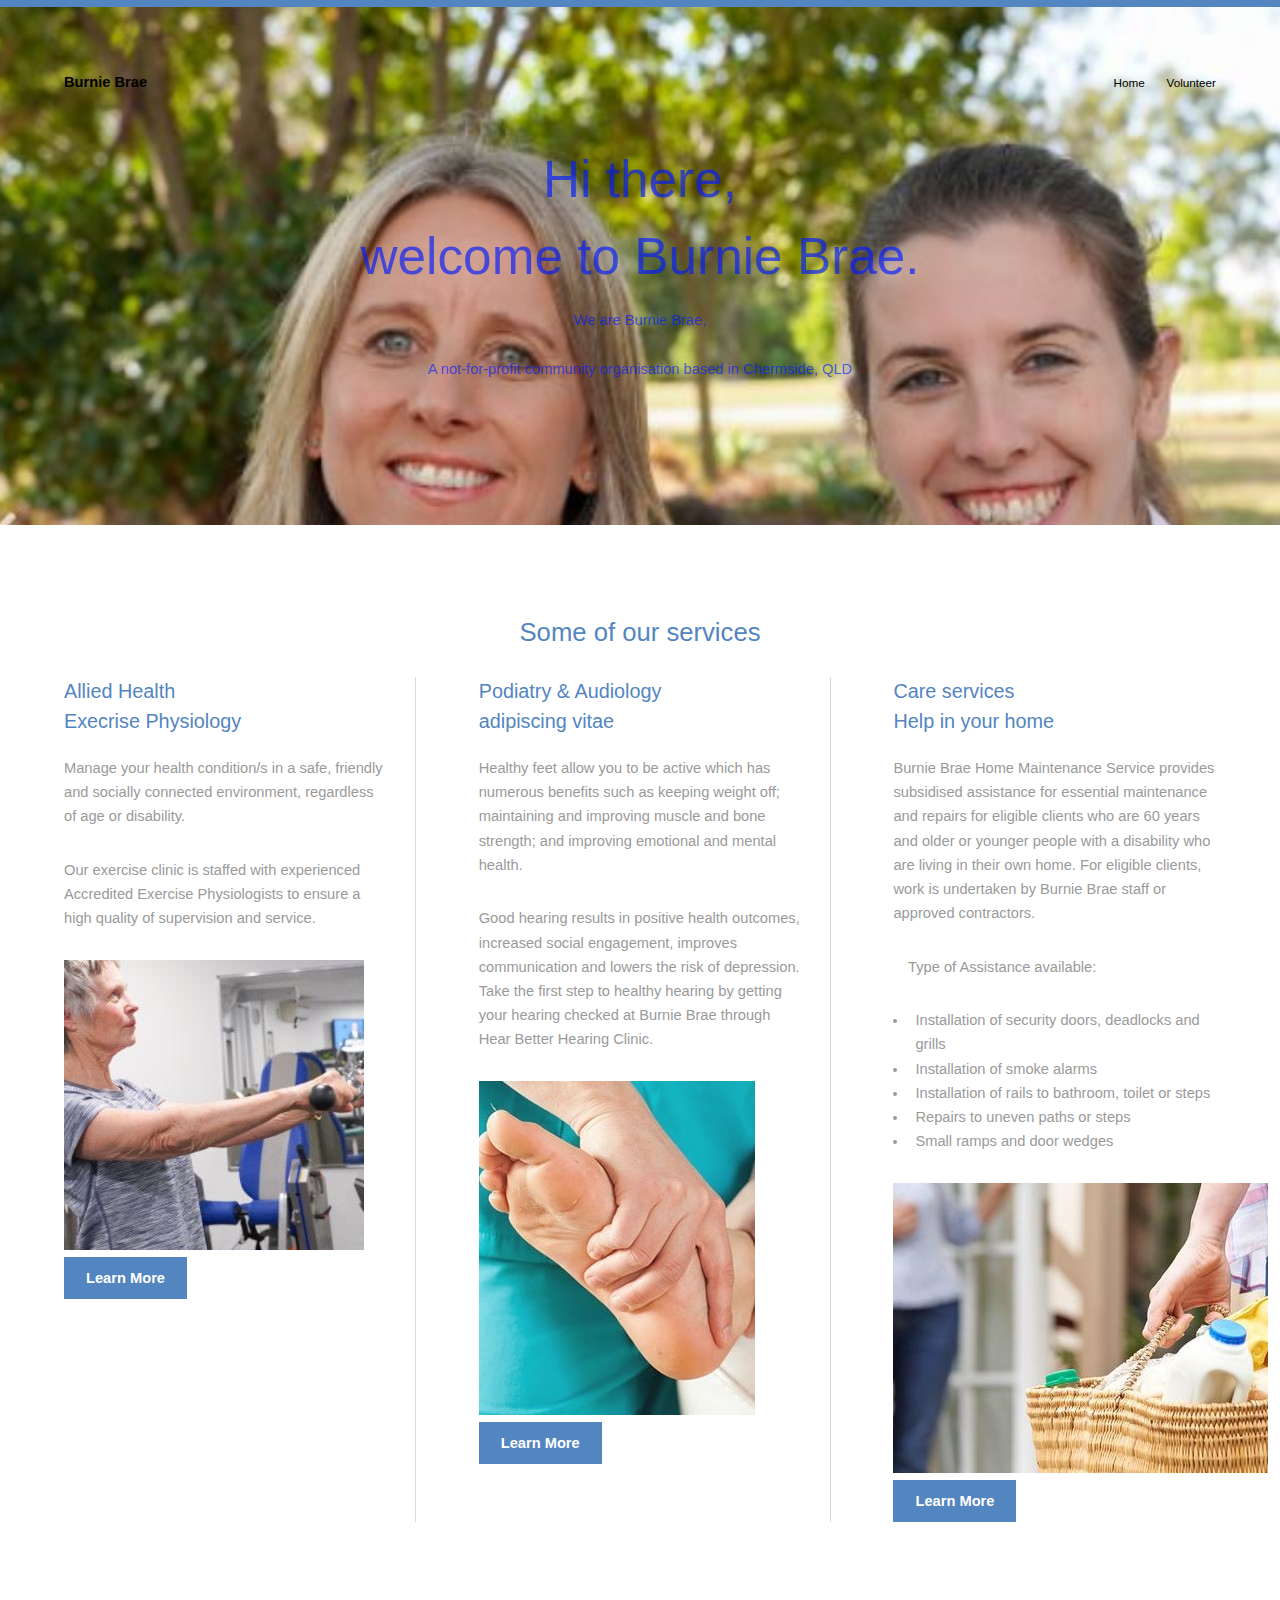
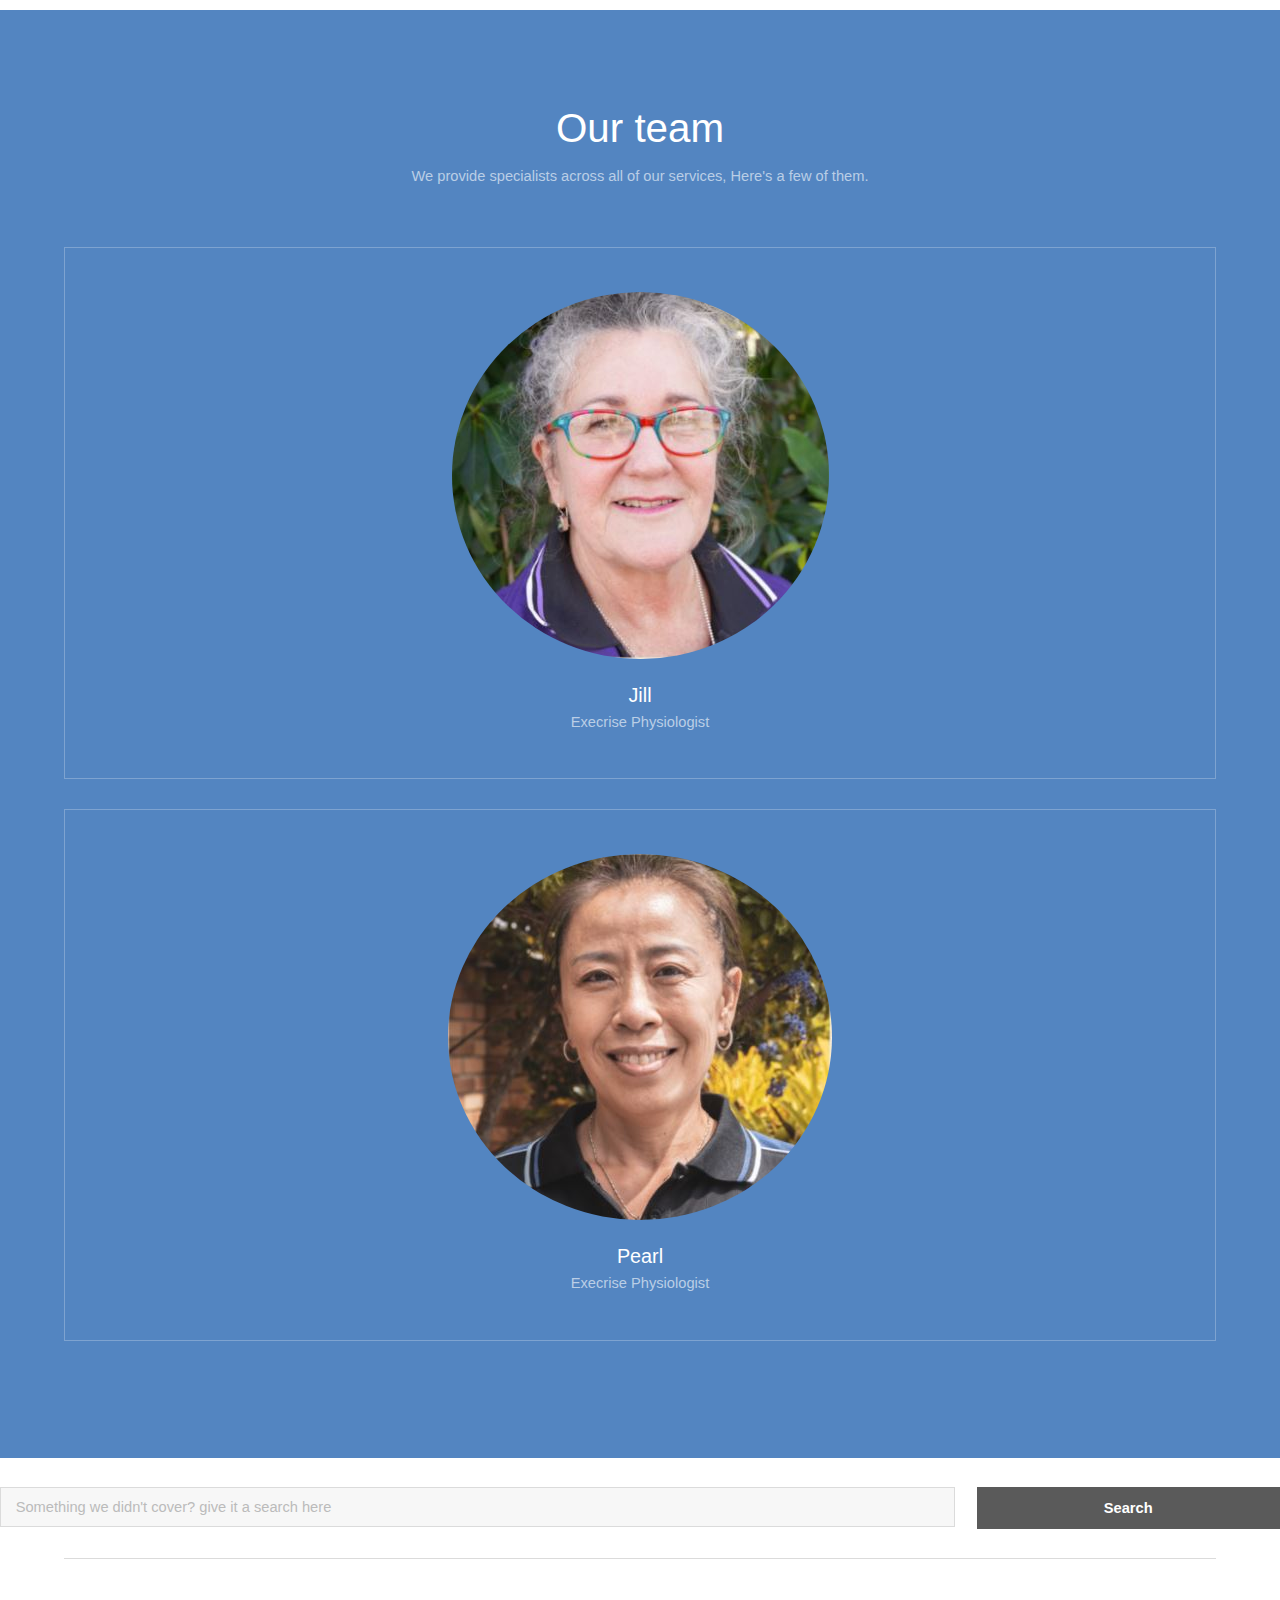
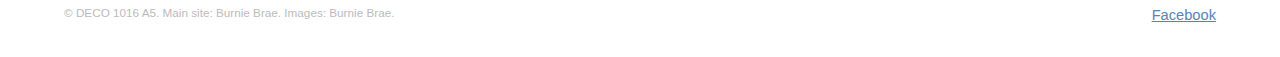
==== index.html @ b2da4b9b "Initial commit" ====
<!DOCTYPE HTML>

<html>
	<head>
		
		<meta charset="utf-8" />
		<meta name="viewport" content="width=device-width, initial-scale=1" />
		<link rel="stylesheet" href="main.css" />
	</head>
	<body>

		<!-- Header -->
			<header id="header">
				<div class="inner">

          <!-- Setting up logo in text, have tried favicon but none worked,
          if to import the logo itself then it would have scaling issues :(-->
					<a href="index.html" class="logo">Burnie Brae</a>
					<nav id="nav">
						<a href="index.html">Home</a>
						<a href="elements.html">Volunteer</a>
				</div>
			</header>

		<!-- Banner -->
			<section id="banner">
				<h1>Hi there,</h1>
        <h1>welcome to Burnie Brae. </h1> 

				<p>We are Burnie Brae,</p>
        <p>A not-for-profit community organisation based in Chermside, QLD</p>
			</section>

		<!-- One -->
   
			<section id="one" class="wrapper">
      <h2 style="text-align:center">Some of our services</h2>    
        
				<div class="inner">
					<div class="flex flex-3">
            
						<article>
							<header>
                
								<h3>Allied Health<br /> Execrise Physiology</h3>
							</header>
							<p>Manage your health condition/s in a safe, friendly and socially connected environment, regardless of age or disability.</p>

              <p>Our exercise clinic is staffed with experienced Accredited Exercise Physiologists to ensure a high quality of supervision and service.</p>

              <img src = "images/execrise physiology.JPG">
							<footer>
								<a href="#" class="button special">Learn More</a>
							</footer>

						</article>
						<article>
							<header>
								<h3>Podiatry & Audiology<br /> adipiscing vitae</h3>
							</header>
							<p>Healthy feet allow you to be active which has numerous benefits such as keeping weight off; maintaining and improving muscle and bone strength; and improving emotional and mental health.</p>

              <p>Good hearing results in positive health outcomes, increased social engagement, improves communication and lowers the risk of depression. Take the first step to healthy hearing by getting your hearing checked at Burnie Brae through Hear Better Hearing Clinic.</p>
              <img src = "images/Podiatry.jpg">
							<footer>
								<a href="#" class="button special">Learn More</a>
							</footer>
						</article>
						<article>
							<header>
								<h3>Care services<br /> Help in your home</h3>
							</header>
							<p>Burnie Brae Home Maintenance Service provides subsidised assistance for essential maintenance and repairs for eligible clients who are 60 years and older or younger people with a disability who are living in their own home. For eligible clients, work is undertaken by Burnie Brae staff or approved contractors.</p>

              <ul>
                <p>Type of Assistance available:</p>
                <li>Installation of security doors, deadlocks and grills</li>
                <li>Installation of smoke alarms</li>
                <li>Installation of rails to bathroom, toilet or steps</li>
                <li>Repairs to uneven paths or steps</li>
                <li>Small ramps and door wedges</li>                
              </ul>
              <img src = "images/Help.jpg">
							<footer>
								<a href="#" class="button special">Learn More</a>
							</footer>
						</article>
					</div>
				</div>
			</section>

		<!-- Two -->
			<section id="two" class="wrapper style1 special">
				<div class="inner">
					<header>
						<h2>Our team</h2>
						<p>We provide specialists across all of our services, Here's a few of them.</p>
					</header>
            <div class="box person">
							<div class="image round">
								<img src="images/team member 1.JPG" alt="Team member 1" />
							</div>
							<h3>Jill</h3>
							<p>Execrise Physiologist</p>
						</div>
						<div class="box person">
							<div class="image round">
								<img src="images/Team member 2.JPG" alt="Team member 2" />
							</div>
							<h3>Pearl</h3>
							<p>Execrise Physiologist</p>
						</div>
					</div>
				</div>
			</section>

      <p></p>
      <form method="post" action="#">
					<div class="row uniform">
							<div class="9u 12u$(small)">
								<input type="text" name="query" id="query" value="" placeholder="Something we didn't cover? give it a search here" />
							</div>
							<div class="3u$ 12u$(small)">
									<input type="submit" value="Search" class="fit" />
							</div>
					</div>
			</form>

	
		<!-- Footer -->

    <!-- Setting up the footer for social media links -->
			<footer id="footer">
				<div class="inner">
					<div class="flex">
						<div class="copyright">
							&copy; DECO 1016 A5. Main site: <a href="https://www.burniebrae.org.au/">Burnie Brae</a>. Images: <a href="https://www.burniebrae.org.au/">Burnie Brae</a>.
						</div>
						<ul class="icons">
							<li><a href="#" img src = "https://www.facebook.com/burniebrae/">Facebook</span></a></li>
						</ul>
					</div>
				</div>
			</footer>
	</body>
</html>
---- main.css ----
@charset "UTF-8";


	html, body, div, span, applet, object, iframe, h1, h2, h3, h4, h5, h6, p, blockquote, pre, a, abbr, acronym, address, big, cite, code, del, dfn, em, img, ins, kbd, q, s, samp, small, strike, strong, sub, sup, tt, var, b, u, i, center, dl, dt, dd, ol, ul, li, fieldset, form, label, legend, table, caption, tbody, tfoot, thead, tr, th, td, article, aside, canvas, details, embed, figure, figcaption, footer, header, hgroup, menu, nav, output, ruby, section, summary, time, mark, audio, video {
		margin: 0;
		padding: 0;
		border: 0;
		font-size: 100%;
		font: inherit;
		vertical-align: baseline;
	}

	article, aside, details, figcaption, figure, footer, header, hgroup, menu, nav, section {
		display: block;
	}

	body {
		line-height: 1;
	}

	ol, ul {
		list-style: none;
	}

	blockquote, q {
		quotes: none;
	}

	blockquote:before, blockquote:after, q:before, q:after {
		content: '';
		content: none;
	}

	table {
		border-collapse: collapse;
		border-spacing: 0;
	}

	body {
		-webkit-text-size-adjust: none;
	}

/* Box Model */

	*, *:before, *:after {
		-moz-box-sizing: border-box;
		-webkit-box-sizing: border-box;
		box-sizing: border-box;
	}

/* Containers */

	.container {
		margin-left: auto;
		margin-right: auto;
	}

	.container.\31 25\25 {
		width: 100%;
		max-width: 100em;
		min-width: 80em;
	}

	.container.\37 5\25 {
		width: 60em;
	}

	.container.\35 0\25 {
		width: 40em;
	}

	.container.\32 5\25 {
		width: 20em;
	}

	.container {
		width: 80em;
	}

	@media screen and (max-width: 1680px) {

		.container.\31 25\25 {
			width: 100%;
			max-width: 100em;
			min-width: 80em;
		}

		.container.\37 5\25 {
			width: 60em;
		}

		.container.\35 0\25 {
			width: 40em;
		}

		.container.\32 5\25 {
			width: 20em;
		}

		.container {
			width: 80em;
		}

	}

	@media screen and (max-width: 1280px) {

		.container.\31 25\25 {
			width: 100%;
			max-width: 81.25em;
			min-width: 65em;
		}

		.container.\37 5\25 {
			width: 48.75em;
		}

		.container.\35 0\25 {
			width: 32.5em;
		}

		.container.\32 5\25 {
			width: 16.25em;
		}

		.container {
			width: 65em;
		}

	}

	@media screen and (max-width: 980px) {

		.container.\31 25\25 {
			width: 100%;
			max-width: 112.5%;
			min-width: 90%;
		}

		.container.\37 5\25 {
			width: 67.5%;
		}

		.container.\35 0\25 {
			width: 45%;
		}

		.container.\32 5\25 {
			width: 22.5%;
		}

		.container {
			width: 90%;
		}

	}

	@media screen and (max-width: 736px) {

		.container.\31 25\25 {
			width: 100%;
			max-width: 112.5%;
			min-width: 90%;
		}

		.container.\37 5\25 {
			width: 67.5%;
		}

		.container.\35 0\25 {
			width: 45%;
		}

		.container.\32 5\25 {
			width: 22.5%;
		}

		.container {
			width: 90% !important;
		}

	}

	@media screen and (max-width: 480px) {

		.container.\31 25\25 {
			width: 100%;
			max-width: 112.5%;
			min-width: 90%;
		}

		.container.\37 5\25 {
			width: 67.5%;
		}

		.container.\35 0\25 {
			width: 45%;
		}

		.container.\32 5\25 {
			width: 22.5%;
		}

		.container {
			width: 90% !important;
		}

	}

/* Grid */

	.row {
		border-bottom: solid 1px transparent;
		-moz-box-sizing: border-box;
		-webkit-box-sizing: border-box;
		box-sizing: border-box;
	}

	.row > * {
		float: left;
		-moz-box-sizing: border-box;
		-webkit-box-sizing: border-box;
		box-sizing: border-box;
	}

	.row:after, .row:before {
		content: '';
		display: block;
		clear: both;
		height: 0;
	}

	.row.uniform > * > :first-child {
		margin-top: 0;
	}

	.row.uniform > * > :last-child {
		margin-bottom: 0;
	}

	.row.\30 \25 > * {
		padding: 0 0 0 0em;
	}

	.row.\30 \25 {
		margin: 0 0 -1px 0em;
	}

	.row.uniform.\30 \25 > * {
		padding: 0em 0 0 0em;
	}

	.row.uniform.\30 \25 {
		margin: 0em 0 -1px 0em;
	}

	.row > * {
		padding: 0 0 0 2em;
	}

	.row {
		margin: 0 0 -1px -2em;
	}

	.row.uniform > * {
		padding: 2em 0 0 2em;
	}

	.row.uniform {
		margin: -2em 0 -1px -2em;
	}

	.row.\32 00\25 > * {
		padding: 0 0 0 4em;
	}

	.row.\32 00\25 {
		margin: 0 0 -1px -4em;
	}

	.row.uniform.\32 00\25 > * {
		padding: 4em 0 0 4em;
	}

	.row.uniform.\32 00\25 {
		margin: -4em 0 -1px -4em;
	}

	.row.\31 50\25 > * {
		padding: 0 0 0 3em;
	}

	.row.\31 50\25 {
		margin: 0 0 -1px -3em;
	}

	.row.uniform.\31 50\25 > * {
		padding: 3em 0 0 3em;
	}

	.row.uniform.\31 50\25 {
		margin: -3em 0 -1px -3em;
	}

	.row.\35 0\25 > * {
		padding: 0 0 0 1em;
	}

	.row.\35 0\25 {
		margin: 0 0 -1px -1em;
	}

	.row.uniform.\35 0\25 > * {
		padding: 1em 0 0 1em;
	}

	.row.uniform.\35 0\25 {
		margin: -1em 0 -1px -1em;
	}

	.row.\32 5\25 > * {
		padding: 0 0 0 0.5em;
	}

	.row.\32 5\25 {
		margin: 0 0 -1px -0.5em;
	}

	.row.uniform.\32 5\25 > * {
		padding: 0.5em 0 0 0.5em;
	}

	.row.uniform.\32 5\25 {
		margin: -0.5em 0 -1px -0.5em;
	}

	.\31 2u, .\31 2u\24 {
		width: 100%;
		clear: none;
		margin-left: 0;
	}

	.\31 1u, .\31 1u\24 {
		width: 91.6666666667%;
		clear: none;
		margin-left: 0;
	}

	.\31 0u, .\31 0u\24 {
		width: 83.3333333333%;
		clear: none;
		margin-left: 0;
	}

	.\39 u, .\39 u\24 {
		width: 75%;
		clear: none;
		margin-left: 0;
	}

	.\38 u, .\38 u\24 {
		width: 66.6666666667%;
		clear: none;
		margin-left: 0;
	}

	.\37 u, .\37 u\24 {
		width: 58.3333333333%;
		clear: none;
		margin-left: 0;
	}

	.\36 u, .\36 u\24 {
		width: 50%;
		clear: none;
		margin-left: 0;
	}

	.\35 u, .\35 u\24 {
		width: 41.6666666667%;
		clear: none;
		margin-left: 0;
	}

	.\34 u, .\34 u\24 {
		width: 33.3333333333%;
		clear: none;
		margin-left: 0;
	}

	.\33 u, .\33 u\24 {
		width: 25%;
		clear: none;
		margin-left: 0;
	}

	.\32 u, .\32 u\24 {
		width: 16.6666666667%;
		clear: none;
		margin-left: 0;
	}

	.\31 u, .\31 u\24 {
		width: 8.3333333333%;
		clear: none;
		margin-left: 0;
	}

	.\31 2u\24 + *,
	.\31 1u\24 + *,
	.\31 0u\24 + *,
	.\39 u\24 + *,
	.\38 u\24 + *,
	.\37 u\24 + *,
	.\36 u\24 + *,
	.\35 u\24 + *,
	.\34 u\24 + *,
	.\33 u\24 + *,
	.\32 u\24 + *,
	.\31 u\24 + * {
		clear: left;
	}

	.\-11u {
		margin-left: 91.66667%;
	}

	.\-10u {
		margin-left: 83.33333%;
	}

	.\-9u {
		margin-left: 75%;
	}

	.\-8u {
		margin-left: 66.66667%;
	}

	.\-7u {
		margin-left: 58.33333%;
	}

	.\-6u {
		margin-left: 50%;
	}

	.\-5u {
		margin-left: 41.66667%;
	}

	.\-4u {
		margin-left: 33.33333%;
	}

	.\-3u {
		margin-left: 25%;
	}

	.\-2u {
		margin-left: 16.66667%;
	}

	.\-1u {
		margin-left: 8.33333%;
	}

	@media screen and (max-width: 1680px) {

		.row > * {
			padding: 0 0 0 2em;
		}

		.row {
			margin: 0 0 -1px -2em;
		}

		.row.uniform > * {
			padding: 2em 0 0 2em;
		}

		.row.uniform {
			margin: -2em 0 -1px -2em;
		}

		.row.\32 00\25 > * {
			padding: 0 0 0 4em;
		}

		.row.\32 00\25 {
			margin: 0 0 -1px -4em;
		}

		.row.uniform.\32 00\25 > * {
			padding: 4em 0 0 4em;
		}

		.row.uniform.\32 00\25 {
			margin: -4em 0 -1px -4em;
		}

		.row.\31 50\25 > * {
			padding: 0 0 0 3em;
		}

		.row.\31 50\25 {
			margin: 0 0 -1px -3em;
		}

		.row.uniform.\31 50\25 > * {
			padding: 3em 0 0 3em;
		}

		.row.uniform.\31 50\25 {
			margin: -3em 0 -1px -3em;
		}

		.row.\35 0\25 > * {
			padding: 0 0 0 1em;
		}

		.row.\35 0\25 {
			margin: 0 0 -1px -1em;
		}

		.row.uniform.\35 0\25 > * {
			padding: 1em 0 0 1em;
		}

		.row.uniform.\35 0\25 {
			margin: -1em 0 -1px -1em;
		}

		.row.\32 5\25 > * {
			padding: 0 0 0 0.5em;
		}

		.row.\32 5\25 {
			margin: 0 0 -1px -0.5em;
		}

		.row.uniform.\32 5\25 > * {
			padding: 0.5em 0 0 0.5em;
		}

		.row.uniform.\32 5\25 {
			margin: -0.5em 0 -1px -0.5em;
		}

		.\31 2u\28xlarge\29, .\31 2u\24\28xlarge\29 {
			width: 100%;
			clear: none;
			margin-left: 0;
		}

		.\31 1u\28xlarge\29, .\31 1u\24\28xlarge\29 {
			width: 91.6666666667%;
			clear: none;
			margin-left: 0;
		}

		.\31 0u\28xlarge\29, .\31 0u\24\28xlarge\29 {
			width: 83.3333333333%;
			clear: none;
			margin-left: 0;
		}

		.\39 u\28xlarge\29, .\39 u\24\28xlarge\29 {
			width: 75%;
			clear: none;
			margin-left: 0;
		}

		.\38 u\28xlarge\29, .\38 u\24\28xlarge\29 {
			width: 66.6666666667%;
			clear: none;
			margin-left: 0;
		}

		.\37 u\28xlarge\29, .\37 u\24\28xlarge\29 {
			width: 58.3333333333%;
			clear: none;
			margin-left: 0;
		}

		.\36 u\28xlarge\29, .\36 u\24\28xlarge\29 {
			width: 50%;
			clear: none;
			margin-left: 0;
		}

		.\35 u\28xlarge\29, .\35 u\24\28xlarge\29 {
			width: 41.6666666667%;
			clear: none;
			margin-left: 0;
		}

		.\34 u\28xlarge\29, .\34 u\24\28xlarge\29 {
			width: 33.3333333333%;
			clear: none;
			margin-left: 0;
		}

		.\33 u\28xlarge\29, .\33 u\24\28xlarge\29 {
			width: 25%;
			clear: none;
			margin-left: 0;
		}

		.\32 u\28xlarge\29, .\32 u\24\28xlarge\29 {
			width: 16.6666666667%;
			clear: none;
			margin-left: 0;
		}

		.\31 u\28xlarge\29, .\31 u\24\28xlarge\29 {
			width: 8.3333333333%;
			clear: none;
			margin-left: 0;
		}

		.\31 2u\24\28xlarge\29 + *,
		.\31 1u\24\28xlarge\29 + *,
		.\31 0u\24\28xlarge\29 + *,
		.\39 u\24\28xlarge\29 + *,
		.\38 u\24\28xlarge\29 + *,
		.\37 u\24\28xlarge\29 + *,
		.\36 u\24\28xlarge\29 + *,
		.\35 u\24\28xlarge\29 + *,
		.\34 u\24\28xlarge\29 + *,
		.\33 u\24\28xlarge\29 + *,
		.\32 u\24\28xlarge\29 + *,
		.\31 u\24\28xlarge\29 + * {
			clear: left;
		}

		.\-11u\28xlarge\29 {
			margin-left: 91.66667%;
		}

		.\-10u\28xlarge\29 {
			margin-left: 83.33333%;
		}

		.\-9u\28xlarge\29 {
			margin-left: 75%;
		}

		.\-8u\28xlarge\29 {
			margin-left: 66.66667%;
		}

		.\-7u\28xlarge\29 {
			margin-left: 58.33333%;
		}

		.\-6u\28xlarge\29 {
			margin-left: 50%;
		}

		.\-5u\28xlarge\29 {
			margin-left: 41.66667%;
		}

		.\-4u\28xlarge\29 {
			margin-left: 33.33333%;
		}

		.\-3u\28xlarge\29 {
			margin-left: 25%;
		}

		.\-2u\28xlarge\29 {
			margin-left: 16.66667%;
		}

		.\-1u\28xlarge\29 {
			margin-left: 8.33333%;
		}

	}

	@media screen and (max-width: 1280px) {

		.row > * {
			padding: 0 0 0 1.5em;
		}

		.row {
			margin: 0 0 -1px -1.5em;
		}

		.row.uniform > * {
			padding: 1.5em 0 0 1.5em;
		}

		.row.uniform {
			margin: -1.5em 0 -1px -1.5em;
		}

		.row.\32 00\25 > * {
			padding: 0 0 0 3em;
		}

		.row.\32 00\25 {
			margin: 0 0 -1px -3em;
		}

		.row.uniform.\32 00\25 > * {
			padding: 3em 0 0 3em;
		}

		.row.uniform.\32 00\25 {
			margin: -3em 0 -1px -3em;
		}

		.row.\31 50\25 > * {
			padding: 0 0 0 2.25em;
		}

		.row.\31 50\25 {
			margin: 0 0 -1px -2.25em;
		}

		.row.uniform.\31 50\25 > * {
			padding: 2.25em 0 0 2.25em;
		}

		.row.uniform.\31 50\25 {
			margin: -2.25em 0 -1px -2.25em;
		}

		.row.\35 0\25 > * {
			padding: 0 0 0 0.75em;
		}

		.row.\35 0\25 {
			margin: 0 0 -1px -0.75em;
		}

		.row.uniform.\35 0\25 > * {
			padding: 0.75em 0 0 0.75em;
		}

		.row.uniform.\35 0\25 {
			margin: -0.75em 0 -1px -0.75em;
		}

		.row.\32 5\25 > * {
			padding: 0 0 0 0.375em;
		}

		.row.\32 5\25 {
			margin: 0 0 -1px -0.375em;
		}

		.row.uniform.\32 5\25 > * {
			padding: 0.375em 0 0 0.375em;
		}

		.row.uniform.\32 5\25 {
			margin: -0.375em 0 -1px -0.375em;
		}

		.\31 2u\28large\29, .\31 2u\24\28large\29 {
			width: 100%;
			clear: none;
			margin-left: 0;
		}

		.\31 1u\28large\29, .\31 1u\24\28large\29 {
			width: 91.6666666667%;
			clear: none;
			margin-left: 0;
		}

		.\31 0u\28large\29, .\31 0u\24\28large\29 {
			width: 83.3333333333%;
			clear: none;
			margin-left: 0;
		}

		.\39 u\28large\29, .\39 u\24\28large\29 {
			width: 75%;
			clear: none;
			margin-left: 0;
		}

		.\38 u\28large\29, .\38 u\24\28large\29 {
			width: 66.6666666667%;
			clear: none;
			margin-left: 0;
		}

		.\37 u\28large\29, .\37 u\24\28large\29 {
			width: 58.3333333333%;
			clear: none;
			margin-left: 0;
		}

		.\36 u\28large\29, .\36 u\24\28large\29 {
			width: 50%;
			clear: none;
			margin-left: 0;
		}

		.\35 u\28large\29, .\35 u\24\28large\29 {
			width: 41.6666666667%;
			clear: none;
			margin-left: 0;
		}

		.\34 u\28large\29, .\34 u\24\28large\29 {
			width: 33.3333333333%;
			clear: none;
			margin-left: 0;
		}

		.\33 u\28large\29, .\33 u\24\28large\29 {
			width: 25%;
			clear: none;
			margin-left: 0;
		}

		.\32 u\28large\29, .\32 u\24\28large\29 {
			width: 16.6666666667%;
			clear: none;
			margin-left: 0;
		}

		.\31 u\28large\29, .\31 u\24\28large\29 {
			width: 8.3333333333%;
			clear: none;
			margin-left: 0;
		}

		.\31 2u\24\28large\29 + *,
		.\31 1u\24\28large\29 + *,
		.\31 0u\24\28large\29 + *,
		.\39 u\24\28large\29 + *,
		.\38 u\24\28large\29 + *,
		.\37 u\24\28large\29 + *,
		.\36 u\24\28large\29 + *,
		.\35 u\24\28large\29 + *,
		.\34 u\24\28large\29 + *,
		.\33 u\24\28large\29 + *,
		.\32 u\24\28large\29 + *,
		.\31 u\24\28large\29 + * {
			clear: left;
		}

		.\-11u\28large\29 {
			margin-left: 91.66667%;
		}

		.\-10u\28large\29 {
			margin-left: 83.33333%;
		}

		.\-9u\28large\29 {
			margin-left: 75%;
		}

		.\-8u\28large\29 {
			margin-left: 66.66667%;
		}

		.\-7u\28large\29 {
			margin-left: 58.33333%;
		}

		.\-6u\28large\29 {
			margin-left: 50%;
		}

		.\-5u\28large\29 {
			margin-left: 41.66667%;
		}

		.\-4u\28large\29 {
			margin-left: 33.33333%;
		}

		.\-3u\28large\29 {
			margin-left: 25%;
		}

		.\-2u\28large\29 {
			margin-left: 16.66667%;
		}

		.\-1u\28large\29 {
			margin-left: 8.33333%;
		}

	}

	@media screen and (max-width: 980px) {

		.row > * {
			padding: 0 0 0 1.5em;
		}

		.row {
			margin: 0 0 -1px -1.5em;
		}

		.row.uniform > * {
			padding: 1.5em 0 0 1.5em;
		}

		.row.uniform {
			margin: -1.5em 0 -1px -1.5em;
		}

		.row.\32 00\25 > * {
			padding: 0 0 0 3em;
		}

		.row.\32 00\25 {
			margin: 0 0 -1px -3em;
		}

		.row.uniform.\32 00\25 > * {
			padding: 3em 0 0 3em;
		}

		.row.uniform.\32 00\25 {
			margin: -3em 0 -1px -3em;
		}

		.row.\31 50\25 > * {
			padding: 0 0 0 2.25em;
		}

		.row.\31 50\25 {
			margin: 0 0 -1px -2.25em;
		}

		.row.uniform.\31 50\25 > * {
			padding: 2.25em 0 0 2.25em;
		}

		.row.uniform.\31 50\25 {
			margin: -2.25em 0 -1px -2.25em;
		}

		.row.\35 0\25 > * {
			padding: 0 0 0 0.75em;
		}

		.row.\35 0\25 {
			margin: 0 0 -1px -0.75em;
		}

		.row.uniform.\35 0\25 > * {
			padding: 0.75em 0 0 0.75em;
		}

		.row.uniform.\35 0\25 {
			margin: -0.75em 0 -1px -0.75em;
		}

		.row.\32 5\25 > * {
			padding: 0 0 0 0.375em;
		}

		.row.\32 5\25 {
			margin: 0 0 -1px -0.375em;
		}

		.row.uniform.\32 5\25 > * {
			padding: 0.375em 0 0 0.375em;
		}

		.row.uniform.\32 5\25 {
			margin: -0.375em 0 -1px -0.375em;
		}

		.\31 2u\28medium\29, .\31 2u\24\28medium\29 {
			width: 100%;
			clear: none;
			margin-left: 0;
		}

		.\31 1u\28medium\29, .\31 1u\24\28medium\29 {
			width: 91.6666666667%;
			clear: none;
			margin-left: 0;
		}

		.\31 0u\28medium\29, .\31 0u\24\28medium\29 {
			width: 83.3333333333%;
			clear: none;
			margin-left: 0;
		}

		.\39 u\28medium\29, .\39 u\24\28medium\29 {
			width: 75%;
			clear: none;
			margin-left: 0;
		}

		.\38 u\28medium\29, .\38 u\24\28medium\29 {
			width: 66.6666666667%;
			clear: none;
			margin-left: 0;
		}

		.\37 u\28medium\29, .\37 u\24\28medium\29 {
			width: 58.3333333333%;
			clear: none;
			margin-left: 0;
		}

		.\36 u\28medium\29, .\36 u\24\28medium\29 {
			width: 50%;
			clear: none;
			margin-left: 0;
		}

		.\35 u\28medium\29, .\35 u\24\28medium\29 {
			width: 41.6666666667%;
			clear: none;
			margin-left: 0;
		}

		.\34 u\28medium\29, .\34 u\24\28medium\29 {
			width: 33.3333333333%;
			clear: none;
			margin-left: 0;
		}

		.\33 u\28medium\29, .\33 u\24\28medium\29 {
			width: 25%;
			clear: none;
			margin-left: 0;
		}

		.\32 u\28medium\29, .\32 u\24\28medium\29 {
			width: 16.6666666667%;
			clear: none;
			margin-left: 0;
		}

		.\31 u\28medium\29, .\31 u\24\28medium\29 {
			width: 8.3333333333%;
			clear: none;
			margin-left: 0;
		}

		.\31 2u\24\28medium\29 + *,
		.\31 1u\24\28medium\29 + *,
		.\31 0u\24\28medium\29 + *,
		.\39 u\24\28medium\29 + *,
		.\38 u\24\28medium\29 + *,
		.\37 u\24\28medium\29 + *,
		.\36 u\24\28medium\29 + *,
		.\35 u\24\28medium\29 + *,
		.\34 u\24\28medium\29 + *,
		.\33 u\24\28medium\29 + *,
		.\32 u\24\28medium\29 + *,
		.\31 u\24\28medium\29 + * {
			clear: left;
		}

		.\-11u\28medium\29 {
			margin-left: 91.66667%;
		}

		.\-10u\28medium\29 {
			margin-left: 83.33333%;
		}

		.\-9u\28medium\29 {
			margin-left: 75%;
		}

		.\-8u\28medium\29 {
			margin-left: 66.66667%;
		}

		.\-7u\28medium\29 {
			margin-left: 58.33333%;
		}

		.\-6u\28medium\29 {
			margin-left: 50%;
		}

		.\-5u\28medium\29 {
			margin-left: 41.66667%;
		}

		.\-4u\28medium\29 {
			margin-left: 33.33333%;
		}

		.\-3u\28medium\29 {
			margin-left: 25%;
		}

		.\-2u\28medium\29 {
			margin-left: 16.66667%;
		}

		.\-1u\28medium\29 {
			margin-left: 8.33333%;
		}

	}

	@media screen and (max-width: 736px) {

		.row > * {
			padding: 0 0 0 1.25em;
		}

		.row {
			margin: 0 0 -1px -1.25em;
		}

		.row.uniform > * {
			padding: 1.25em 0 0 1.25em;
		}

		.row.uniform {
			margin: -1.25em 0 -1px -1.25em;
		}

		.row.\32 00\25 > * {
			padding: 0 0 0 2.5em;
		}

		.row.\32 00\25 {
			margin: 0 0 -1px -2.5em;
		}

		.row.uniform.\32 00\25 > * {
			padding: 2.5em 0 0 2.5em;
		}

		.row.uniform.\32 00\25 {
			margin: -2.5em 0 -1px -2.5em;
		}

		.row.\31 50\25 > * {
			padding: 0 0 0 1.875em;
		}

		.row.\31 50\25 {
			margin: 0 0 -1px -1.875em;
		}

		.row.uniform.\31 50\25 > * {
			padding: 1.875em 0 0 1.875em;
		}

		.row.uniform.\31 50\25 {
			margin: -1.875em 0 -1px -1.875em;
		}

		.row.\35 0\25 > * {
			padding: 0 0 0 0.625em;
		}

		.row.\35 0\25 {
			margin: 0 0 -1px -0.625em;
		}

		.row.uniform.\35 0\25 > * {
			padding: 0.625em 0 0 0.625em;
		}

		.row.uniform.\35 0\25 {
			margin: -0.625em 0 -1px -0.625em;
		}

		.row.\32 5\25 > * {
			padding: 0 0 0 0.3125em;
		}

		.row.\32 5\25 {
			margin: 0 0 -1px -0.3125em;
		}

		.row.uniform.\32 5\25 > * {
			padding: 0.3125em 0 0 0.3125em;
		}

		.row.uniform.\32 5\25 {
			margin: -0.3125em 0 -1px -0.3125em;
		}

		.\31 2u\28small\29, .\31 2u\24\28small\29 {
			width: 100%;
			clear: none;
			margin-left: 0;
		}

		.\31 1u\28small\29, .\31 1u\24\28small\29 {
			width: 91.6666666667%;
			clear: none;
			margin-left: 0;
		}

		.\31 0u\28small\29, .\31 0u\24\28small\29 {
			width: 83.3333333333%;
			clear: none;
			margin-left: 0;
		}

		.\39 u\28small\29, .\39 u\24\28small\29 {
			width: 75%;
			clear: none;
			margin-left: 0;
		}

		.\38 u\28small\29, .\38 u\24\28small\29 {
			width: 66.6666666667%;
			clear: none;
			margin-left: 0;
		}

		.\37 u\28small\29, .\37 u\24\28small\29 {
			width: 58.3333333333%;
			clear: none;
			margin-left: 0;
		}

		.\36 u\28small\29, .\36 u\24\28small\29 {
			width: 50%;
			clear: none;
			margin-left: 0;
		}

		.\35 u\28small\29, .\35 u\24\28small\29 {
			width: 41.6666666667%;
			clear: none;
			margin-left: 0;
		}

		.\34 u\28small\29, .\34 u\24\28small\29 {
			width: 33.3333333333%;
			clear: none;
			margin-left: 0;
		}

		.\33 u\28small\29, .\33 u\24\28small\29 {
			width: 25%;
			clear: none;
			margin-left: 0;
		}

		.\32 u\28small\29, .\32 u\24\28small\29 {
			width: 16.6666666667%;
			clear: none;
			margin-left: 0;
		}

		.\31 u\28small\29, .\31 u\24\28small\29 {
			width: 8.3333333333%;
			clear: none;
			margin-left: 0;
		}

		.\31 2u\24\28small\29 + *,
		.\31 1u\24\28small\29 + *,
		.\31 0u\24\28small\29 + *,
		.\39 u\24\28small\29 + *,
		.\38 u\24\28small\29 + *,
		.\37 u\24\28small\29 + *,
		.\36 u\24\28small\29 + *,
		.\35 u\24\28small\29 + *,
		.\34 u\24\28small\29 + *,
		.\33 u\24\28small\29 + *,
		.\32 u\24\28small\29 + *,
		.\31 u\24\28small\29 + * {
			clear: left;
		}

		.\-11u\28small\29 {
			margin-left: 91.66667%;
		}

		.\-10u\28small\29 {
			margin-left: 83.33333%;
		}

		.\-9u\28small\29 {
			margin-left: 75%;
		}

		.\-8u\28small\29 {
			margin-left: 66.66667%;
		}

		.\-7u\28small\29 {
			margin-left: 58.33333%;
		}

		.\-6u\28small\29 {
			margin-left: 50%;
		}

		.\-5u\28small\29 {
			margin-left: 41.66667%;
		}

		.\-4u\28small\29 {
			margin-left: 33.33333%;
		}

		.\-3u\28small\29 {
			margin-left: 25%;
		}

		.\-2u\28small\29 {
			margin-left: 16.66667%;
		}

		.\-1u\28small\29 {
			margin-left: 8.33333%;
		}

	}

	@media screen and (max-width: 480px) {

		.row > * {
			padding: 0 0 0 1.25em;
		}

		.row {
			margin: 0 0 -1px -1.25em;
		}

		.row.uniform > * {
			padding: 1.25em 0 0 1.25em;
		}

		.row.uniform {
			margin: -1.25em 0 -1px -1.25em;
		}

		.row.\32 00\25 > * {
			padding: 0 0 0 2.5em;
		}

		.row.\32 00\25 {
			margin: 0 0 -1px -2.5em;
		}

		.row.uniform.\32 00\25 > * {
			padding: 2.5em 0 0 2.5em;
		}

		.row.uniform.\32 00\25 {
			margin: -2.5em 0 -1px -2.5em;
		}

		.row.\31 50\25 > * {
			padding: 0 0 0 1.875em;
		}

		.row.\31 50\25 {
			margin: 0 0 -1px -1.875em;
		}

		.row.uniform.\31 50\25 > * {
			padding: 1.875em 0 0 1.875em;
		}

		.row.uniform.\31 50\25 {
			margin: -1.875em 0 -1px -1.875em;
		}

		.row.\35 0\25 > * {
			padding: 0 0 0 0.625em;
		}

		.row.\35 0\25 {
			margin: 0 0 -1px -0.625em;
		}

		.row.uniform.\35 0\25 > * {
			padding: 0.625em 0 0 0.625em;
		}

		.row.uniform.\35 0\25 {
			margin: -0.625em 0 -1px -0.625em;
		}

		.row.\32 5\25 > * {
			padding: 0 0 0 0.3125em;
		}

		.row.\32 5\25 {
			margin: 0 0 -1px -0.3125em;
		}

		.row.uniform.\32 5\25 > * {
			padding: 0.3125em 0 0 0.3125em;
		}

		.row.uniform.\32 5\25 {
			margin: -0.3125em 0 -1px -0.3125em;
		}

		.\31 2u\28xsmall\29, .\31 2u\24\28xsmall\29 {
			width: 100%;
			clear: none;
			margin-left: 0;
		}

		.\31 1u\28xsmall\29, .\31 1u\24\28xsmall\29 {
			width: 91.6666666667%;
			clear: none;
			margin-left: 0;
		}

		.\31 0u\28xsmall\29, .\31 0u\24\28xsmall\29 {
			width: 83.3333333333%;
			clear: none;
			margin-left: 0;
		}

		.\39 u\28xsmall\29, .\39 u\24\28xsmall\29 {
			width: 75%;
			clear: none;
			margin-left: 0;
		}

		.\38 u\28xsmall\29, .\38 u\24\28xsmall\29 {
			width: 66.6666666667%;
			clear: none;
			margin-left: 0;
		}

		.\37 u\28xsmall\29, .\37 u\24\28xsmall\29 {
			width: 58.3333333333%;
			clear: none;
			margin-left: 0;
		}

		.\36 u\28xsmall\29, .\36 u\24\28xsmall\29 {
			width: 50%;
			clear: none;
			margin-left: 0;
		}

		.\35 u\28xsmall\29, .\35 u\24\28xsmall\29 {
			width: 41.6666666667%;
			clear: none;
			margin-left: 0;
		}

		.\34 u\28xsmall\29, .\34 u\24\28xsmall\29 {
			width: 33.3333333333%;
			clear: none;
			margin-left: 0;
		}

		.\33 u\28xsmall\29, .\33 u\24\28xsmall\29 {
			width: 25%;
			clear: none;
			margin-left: 0;
		}

		.\32 u\28xsmall\29, .\32 u\24\28xsmall\29 {
			width: 16.6666666667%;
			clear: none;
			margin-left: 0;
		}

		.\31 u\28xsmall\29, .\31 u\24\28xsmall\29 {
			width: 8.3333333333%;
			clear: none;
			margin-left: 0;
		}

		.\31 2u\24\28xsmall\29 + *,
		.\31 1u\24\28xsmall\29 + *,
		.\31 0u\24\28xsmall\29 + *,
		.\39 u\24\28xsmall\29 + *,
		.\38 u\24\28xsmall\29 + *,
		.\37 u\24\28xsmall\29 + *,
		.\36 u\24\28xsmall\29 + *,
		.\35 u\24\28xsmall\29 + *,
		.\34 u\24\28xsmall\29 + *,
		.\33 u\24\28xsmall\29 + *,
		.\32 u\24\28xsmall\29 + *,
		.\31 u\24\28xsmall\29 + * {
			clear: left;
		}

		.\-11u\28xsmall\29 {
			margin-left: 91.66667%;
		}

		.\-10u\28xsmall\29 {
			margin-left: 83.33333%;
		}

		.\-9u\28xsmall\29 {
			margin-left: 75%;
		}

		.\-8u\28xsmall\29 {
			margin-left: 66.66667%;
		}

		.\-7u\28xsmall\29 {
			margin-left: 58.33333%;
		}

		.\-6u\28xsmall\29 {
			margin-left: 50%;
		}

		.\-5u\28xsmall\29 {
			margin-left: 41.66667%;
		}

		.\-4u\28xsmall\29 {
			margin-left: 33.33333%;
		}

		.\-3u\28xsmall\29 {
			margin-left: 25%;
		}

		.\-2u\28xsmall\29 {
			margin-left: 16.66667%;
		}

		.\-1u\28xsmall\29 {
			margin-left: 8.33333%;
		}

	}

/* Basic */

	@-ms-viewport {
		width: device-width;
	}

	body {
		-ms-overflow-style: scrollbar;
	}

	@media screen and (max-width: 480px) {

		html, body {
			min-width: 320px;
		}

	}

	body {
		background: #fff;
	}

		body.is-loading *, body.is-loading *:before, body.is-loading *:after {
			-moz-animation: none !important;
			-webkit-animation: none !important;
			-ms-animation: none !important;
			animation: none !important;
			-moz-transition: none !important;
			-webkit-transition: none !important;
			-ms-transition: none !important;
			transition: none !important;
		}

/* Type */

	body, input, select, textarea {
		color: #9a9a9a;
		font-family: "Raleway", Arial, Helvetica, sans-serif;
		font-size: 13pt;
		font-weight: 300;
		line-height: 1.65;
	}

		@media screen and (max-width: 1680px) {

			body, input, select, textarea {
				font-size: 11pt;
			}

		}

		@media screen and (max-width: 1280px) {

			body, input, select, textarea {
				font-size: 11pt;
			}

		}

		@media screen and (max-width: 980px) {

			body, input, select, textarea {
				font-size: 12pt;
			}

		}

		@media screen and (max-width: 736px) {

			body, input, select, textarea {
				font-size: 12pt;
			}

		}

		@media screen and (max-width: 480px) {

			body, input, select, textarea {
				font-size: 12pt;
			}

		}

	a {
		color: #5385c1;
		text-decoration: underline;
	}

		a:hover {
			text-decoration: none;
		}

	strong, b {
		color: #555;
		font-weight: 600;
	}

	em, i {
		font-style: italic;
	}

	p {
		margin: 0 0 2em 0;
	}

	h1, h2, h3, h4, h5, h6 {
		color: #5385c1;
		font-weight: 300;
		line-height: 1.5;
		margin: 0 0 1em 0;
	}

		h1 a, h2 a, h3 a, h4 a, h5 a, h6 a {
			color: inherit;
			text-decoration: none;
		}

	h2 {
		font-size: 1.75em;
		font-weight: 100;
	}

	h3 {
		font-size: 1.35em;
	}

	h4 {
		font-size: 1.1em;
	}

	h5 {
		font-size: 0.9em;
	}

	h6 {
		font-size: 0.7em;
	}

	sub {
		font-size: 0.8em;
		position: relative;
		top: 0.5em;
	}

	sup {
		font-size: 0.8em;
		position: relative;
		top: -0.5em;
	}

	blockquote {
		border-left: solid 4px #dbdbdb;
		font-style: italic;
		margin: 0 0 2em 0;
		padding: 0.5em 0 0.5em 2em;
	}

	code {
		background: rgba(144, 144, 144, 0.075);
		border-radius: 0;
		border: solid 1px #dbdbdb;
		font-family: "Courier New", monospace;
		font-size: 0.9em;
		margin: 0 0.25em;
		padding: 0.25em 0.65em;
	}

	pre {
		-webkit-overflow-scrolling: touch;
		font-family: "Courier New", monospace;
		font-size: 0.9em;
		margin: 0 0 2em 0;
	}

		pre code {
			display: block;
			line-height: 1.75;
			padding: 1em 1.5em;
			overflow-x: auto;
		}

	hr {
		border: 0;
		border-bottom: solid 1px #dbdbdb;
		margin: 2em 0;
	}

		hr.major {
			margin: 3em 0;
		}

	.align-left {
		text-align: left;
	}

	.align-center {
		text-align: center;
	}

	.align-right {
		text-align: right;
	}

	.inner {
		max-width: 75em;
		margin: 0 auto;
	}

		@media screen and (max-width: 1280px) {

			.inner {
				max-width: 90%;
			}

		}

		@media screen and (max-width: 480px) {

			.inner {
				max-width: 85%;
			}

		}

/* Section/Article */

	section.special, article.special {
		text-align: center;
	}

		section.special article, article.special article {
			text-align: left;
		}

	section.wrapper, article.wrapper {
		padding: 6em 0;
	}

		section.wrapper header, article.wrapper header {
			margin-bottom: 4em;
		}

			section.wrapper header h2, article.wrapper header h2 {
				font-size: 2.75em;
				margin: 0 0 .5em 0;
			}

			section.wrapper header p, article.wrapper header p {
				font-size: 1em;
			}

		section.wrapper article header, article.wrapper article header {
			margin: 0;
		}

		section.wrapper.style1, article.wrapper.style1 {
			background: #5385c1;
			color: #bacee6;
		}

			section.wrapper.style1 header h2, article.wrapper.style1 header h2 {
				color: #fff;
			}

			section.wrapper.style1 header p, article.wrapper.style1 header p {
				color: #bacee6;
			}

			section.wrapper.style1 h3, article.wrapper.style1 h3 {
				color: #FFF;
			}

		@media screen and (max-width: 980px) {

			section.wrapper, article.wrapper {
				padding: 2em 0;
			}

		}

		@media screen and (max-width: 736px) {

			section.wrapper header, article.wrapper header {
				margin-bottom: 2em;
			}

				section.wrapper header h2, article.wrapper header h2 {
					font-size: 2em;
				}

				section.wrapper header p, article.wrapper header p {
					font-size: .9em;
				}

		}

		@media screen and (max-width: 480px) {

			section.wrapper, article.wrapper {
				text-align: center;
			}

				section.wrapper article, article.wrapper article {
					text-align: center;
				}

		}

	header p {
		color: #bbb;
		position: relative;
		margin: 0 0 1.5em 0;
	}

	header h2 + p {
		font-size: 1.25em;
		margin-top: -1em;
	}

	header h3 + p {
		font-size: 1.1em;
		margin-top: -0.8em;
	}

	header h4 + p,
	header h5 + p,
	header h6 + p {
		font-size: 0.9em;
		margin-top: -0.6em;
	}

/* Flex */

	.flex {
		display: -ms-flexbox;
		-ms-flex-wrap: wrap;
		-ms-flex-pack: justify;
		display: -moz-flex;
		display: -webkit-flex;
		display: -ms-flex;
		display: flex;
		-moz-flex-wrap: wrap;
		-webkit-flex-wrap: wrap;
		-ms-flex-wrap: wrap;
		flex-wrap: wrap;
		-moz-justify-content: space-between;
		-webkit-justify-content: space-between;
		-ms-justify-content: space-between;
		justify-content: space-between;
	}

		.flex.flex-2 article {
			width: 47%;
		}

		.flex.flex-3 article {
			position: relative;
			width: 28%;
		}

			.flex.flex-3 article:before {
				content: '';
				position: absolute;
				width: 100%;
				height: 100%;
				right: -2em;
				top: 0;
				border-right: 1px solid #dbdbdb;
				pointer-events: none;
			}

			.flex.flex-3 article:last-child:before {
				border: none;
			}

		.flex.flex-4 .box {
			width: 21%;
		}

		@media screen and (max-width: 980px) {

			.flex.flex-2 article {
				width: 100%;
				margin-bottom: 3em;
			}

				.flex.flex-2 article:last-child {
					margin-bottom: 0;
				}

			.flex.flex-3 {
				-moz-flex-direction: column;
				-webkit-flex-direction: column;
				-ms-flex-direction: column;
				flex-direction: column;
			}

				.flex.flex-3 article {
					width: 100%;
					border-bottom: 1px solid #dbdbdb;
					padding-bottom: 2.5em;
					margin-bottom: 3em;
				}

					.flex.flex-3 article:last-child {
						border: none;
						padding-bottom: 0;
						margin: 0 0 1em 0;
					}

					.flex.flex-3 article:before {
						display: none;
					}

			.flex.flex-4 .box {
				width: 47%;
			}

		}

		@media screen and (max-width: 480px) {

			.flex.flex-4 .box {
				width: 100%;
			}

		}

/* Form */

	form {
		margin: 0 0 2em 0;
	}

	label {
		color: #555;
		display: block;
		font-size: 0.9em;
		font-weight: 600;
		margin: 0 0 1em 0;
	}

	input[type="text"],
	input[type="password"],
	input[type="email"],
	input[type="tel"],
	select,
	textarea {
		-moz-appearance: none;
		-webkit-appearance: none;
		-ms-appearance: none;
		appearance: none;
		background: rgba(144, 144, 144, 0.075);
		border-radius: 0;
		border: none;
		border: solid 1px #dbdbdb;
		color: inherit;
		display: block;
		outline: 0;
		padding: 0 1em;
		text-decoration: none;
		width: 100%;
	}

		input[type="text"]:invalid,
		input[type="password"]:invalid,
		input[type="email"]:invalid,
		input[type="tel"]:invalid,
		select:invalid,
		textarea:invalid {
			box-shadow: none;
		}

		input[type="text"]:focus,
		input[type="password"]:focus,
		input[type="email"]:focus,
		input[type="tel"]:focus,
		select:focus,
		textarea:focus {
			border-color: #5385c1;
			box-shadow: 0 0 0 1px #5385c1;
		}

	.select-wrapper {
		text-decoration: none;
		display: block;
		position: relative;
	}

		.select-wrapper:before {
			content: "";
			-moz-osx-font-smoothing: grayscale;
			-webkit-font-smoothing: antialiased;
			font-family: FontAwesome;
			font-style: normal;
			font-weight: normal;
			text-transform: none !important;
		}

		.select-wrapper:before {
			color: #dbdbdb;
			display: block;
			height: 2.75em;
			line-height: 2.75em;
			pointer-events: none;
			position: absolute;
			right: 0;
			text-align: center;
			top: 0;
			width: 2.75em;
		}

		.select-wrapper select::-ms-expand {
			display: none;
		}

	input[type="text"],
	input[type="password"],
	input[type="email"],
	select {
		height: 2.75em;
	}

	textarea {
		padding: 0.75em 1em;
	}

	input[type="checkbox"],
	input[type="radio"] {
		-moz-appearance: none;
		-webkit-appearance: none;
		-ms-appearance: none;
		appearance: none;
		display: block;
		float: left;
		margin-right: -2em;
		opacity: 0;
		width: 1em;
		z-index: -1;
	}

		input[type="checkbox"] + label,
		input[type="radio"] + label {
			text-decoration: none;
			color: #9a9a9a;
			cursor: pointer;
			display: inline-block;
			font-size: 1em;
			font-weight: 300;
			padding-left: 2.4em;
			padding-right: 0.75em;
			position: relative;
		}

			input[type="checkbox"] + label:before,
			input[type="radio"] + label:before {
				-moz-osx-font-smoothing: grayscale;
				-webkit-font-smoothing: antialiased;
				font-family: FontAwesome;
				font-style: normal;
				font-weight: normal;
				text-transform: none !important;
			}

			input[type="checkbox"] + label:before,
			input[type="radio"] + label:before {
				background: rgba(144, 144, 144, 0.075);
				border-radius: 0;
				border: solid 1px #dbdbdb;
				content: '';
				display: inline-block;
				height: 1.65em;
				left: 0;
				line-height: 1.58125em;
				position: absolute;
				text-align: center;
				top: 0;
				width: 1.65em;
			}

		input[type="checkbox"]:checked + label:before,
		input[type="radio"]:checked + label:before {
			background: #5a5a5a;
			border-color: #5a5a5a;
			color: #ffffff;
			content: '\f00c';
		}

		input[type="checkbox"]:focus + label:before,
		input[type="radio"]:focus + label:before {
			border-color: #5385c1;
			box-shadow: 0 0 0 1px #5385c1;
		}

	input[type="checkbox"] + label:before {
		border-radius: 0;
	}

	input[type="radio"] + label:before {
		border-radius: 100%;
	}

	::-webkit-input-placeholder {
		color: #bbb !important;
		opacity: 1.0;
	}

	:-moz-placeholder {
		color: #bbb !important;
		opacity: 1.0;
	}

	::-moz-placeholder {
		color: #bbb !important;
		opacity: 1.0;
	}

	:-ms-input-placeholder {
		color: #bbb !important;
		opacity: 1.0;
	}

	.formerize-placeholder {
		color: #bbb !important;
		opacity: 1.0;
	}

/* Box */

	.box {
		border: solid 1px #dbdbdb;
		margin-bottom: 2em;
		padding: 1.5em;
	}

		.box > :last-child,
		.box > :last-child > :last-child,
		.box > :last-child > :last-child > :last-child {
			margin-bottom: 0;
		}

		.box.alt {
			border: 0;
			border-radius: 0;
			padding: 0;
		}

		.box.person {
			border: solid 1px rgba(255, 255, 255, 0.25);
			padding: 3em 1.5em;
		}

			.box.person h3 {
				margin: 0;
			}

			.box.person .image {
				margin-bottom: 1em;
			}

				.box.person .image img {
					max-width: 100%;
				}

/* Icon */

	.icon {
		text-decoration: none;
		border-bottom: none;
		position: relative;
	}

		.icon:before {
			-moz-osx-font-smoothing: grayscale;
			-webkit-font-smoothing: antialiased;
			font-family: FontAwesome;
			font-style: normal;
			font-weight: normal;
			text-transform: none !important;
		}

		.icon > .label {
			display: none;
		}

/* Image */

	.image {
		border-radius: 0;
		border: 0;
		display: inline-block;
		position: relative;
	}

		.image img {
			border-radius: 0;
			display: block;
		}

		.image.left, .image.right {
			max-width: 40%;
		}

			.image.left img, .image.right img {
				width: 100%;
			}

		.image.round img {
			border-radius: 100%;
		}

		.image.left {
			float: left;
			padding: 0 1.5em 1em 0;
			top: 0.25em;
		}

		.image.right {
			float: right;
			padding: 0 0 1em 1.5em;
			top: 0.25em;
		}

		.image.fit {
			display: block;
			margin: 0 0 2em 0;
			width: 100%;
		}

			.image.fit img {
				width: 100%;
			}

		.image.main {
			display: block;
			margin: 0 0 3em 0;
			width: 100%;
		}

			.image.main img {
				width: 100%;
			}

/* List */

	ol {
		list-style: decimal;
		margin: 0 0 2em 0;
		padding-left: 1.25em;
	}

		ol li {
			padding-left: 0.25em;
		}

	ul {
		list-style: disc;
		margin: 0 0 2em 0;
		padding-left: 1em;
	}

		ul li {
			padding-left: 0.5em;
		}

		ul.alt {
			list-style: none;
			padding-left: 0;
		}

			ul.alt li {
				border-top: solid 1px #dbdbdb;
				padding: 0.5em 0;
			}

				ul.alt li:first-child {
					border-top: 0;
					padding-top: 0;
				}

		ul.icons {
			cursor: default;
			list-style: none;
			padding-left: 0;
		}

			ul.icons li {
				display: inline-block;
				padding: 0 1em 0 0;
			}

				ul.icons li:last-child {
					padding-right: 0;
				}

				ul.icons li .icon:before {
					font-size: 2em;
				}

		ul.actions {
			cursor: default;
			list-style: none;
			padding-left: 0;
		}

			ul.actions li {
				display: inline-block;
				padding: 0 1em 0 0;
				vertical-align: middle;
			}

				ul.actions li:last-child {
					padding-right: 0;
				}

			ul.actions.small li {
				padding: 0 0.5em 0 0;
			}

			ul.actions.vertical li {
				display: block;
				padding: 1em 0 0 0;
			}

				ul.actions.vertical li:first-child {
					padding-top: 0;
				}

				ul.actions.vertical li > * {
					margin-bottom: 0;
				}

			ul.actions.vertical.small li {
				padding: 0.5em 0 0 0;
			}

				ul.actions.vertical.small li:first-child {
					padding-top: 0;
				}

			ul.actions.fit {
				display: table;
				margin-left: -1em;
				padding: 0;
				table-layout: fixed;
				width: calc(100% + 1em);
			}

				ul.actions.fit li {
					display: table-cell;
					padding: 0 0 0 1em;
				}

					ul.actions.fit li > * {
						margin-bottom: 0;
					}

				ul.actions.fit.small {
					margin-left: -0.5em;
					width: calc(100% + 0.5em);
				}

					ul.actions.fit.small li {
						padding: 0 0 0 0.5em;
					}

			@media screen and (max-width: 480px) {

				ul.actions {
					margin: 0 0 2em 0;
				}

					ul.actions li {
						padding: 1em 0 0 0;
						display: block;
						text-align: center;
						width: 100%;
					}

						ul.actions li:first-child {
							padding-top: 0;
						}

						ul.actions li > * {
							width: 100%;
							margin: 0 !important;
						}

							ul.actions li > *.icon:before {
								margin-left: -2em;
							}

					ul.actions.small li {
						padding: 0.5em 0 0 0;
					}

						ul.actions.small li:first-child {
							padding-top: 0;
						}

			}

	dl {
		margin: 0 0 2em 0;
	}

		dl dt {
			display: block;
			font-weight: 600;
			margin: 0 0 1em 0;
		}

		dl dd {
			margin-left: 2em;
		}

/* Table */

	.table-wrapper {
		-webkit-overflow-scrolling: touch;
		overflow-x: auto;
	}

	table {
		margin: 0 0 2em 0;
		width: 100%;
	}

		table tbody tr {
			border: solid 1px #dbdbdb;
			border-left: 0;
			border-right: 0;
		}

			table tbody tr:nth-child(2n + 1) {
				background-color: rgba(144, 144, 144, 0.075);
			}

		table td {
			padding: 0.75em 0.75em;
		}

		table th {
			color: #555;
			font-size: 0.9em;
			font-weight: 600;
			padding: 0 0.75em 0.75em 0.75em;
			text-align: left;
		}

		table thead {
			border-bottom: solid 2px #dbdbdb;
		}

		table tfoot {
			border-top: solid 2px #dbdbdb;
		}

		table.alt {
			border-collapse: separate;
		}

			table.alt tbody tr td {
				border: solid 1px #dbdbdb;
				border-left-width: 0;
				border-top-width: 0;
			}

				table.alt tbody tr td:first-child {
					border-left-width: 1px;
				}

			table.alt tbody tr:first-child td {
				border-top-width: 1px;
			}

			table.alt thead {
				border-bottom: 0;
			}

			table.alt tfoot {
				border-top: 0;
			}

/* Button */

	input[type="submit"],
	input[type="reset"],
	input[type="button"],
	button,
	.button {
		-moz-appearance: none;
		-webkit-appearance: none;
		-ms-appearance: none;
		appearance: none;
		-moz-transition: background-color 0.2s ease-in-out, color 0.2s ease-in-out;
		-webkit-transition: background-color 0.2s ease-in-out, color 0.2s ease-in-out;
		-ms-transition: background-color 0.2s ease-in-out, color 0.2s ease-in-out;
		transition: background-color 0.2s ease-in-out, color 0.2s ease-in-out;
		background-color: #5a5a5a;
		border-radius: 0;
		border: 0;
		color: #ffffff !important;
		cursor: pointer;
		display: inline-block;
		font-weight: 600;
		height: 2.85em;
		line-height: 2.95em;
		padding: 0 1.5em;
		text-align: center;
		text-decoration: none;
		white-space: nowrap;
	}

		input[type="submit"]:hover,
		input[type="reset"]:hover,
		input[type="button"]:hover,
		button:hover,
		.button:hover {
			background-color: #676767;
		}

		input[type="submit"]:active,
		input[type="reset"]:active,
		input[type="button"]:active,
		button:active,
		.button:active {
			background-color: #4d4d4d;
		}

		input[type="submit"].icon,
		input[type="reset"].icon,
		input[type="button"].icon,
		button.icon,
		.button.icon {
			padding-left: 1.35em;
		}

			input[type="submit"].icon:before,
			input[type="reset"].icon:before,
			input[type="button"].icon:before,
			button.icon:before,
			.button.icon:before {
				margin-right: 0.5em;
			}

		input[type="submit"].fit,
		input[type="reset"].fit,
		input[type="button"].fit,
		button.fit,
		.button.fit {
			display: block;
			margin: 0 0 1em 0;
			width: 100%;
		}

		input[type="submit"].small,
		input[type="reset"].small,
		input[type="button"].small,
		button.small,
		.button.small {
			font-size: 0.8em;
		}

		input[type="submit"].big,
		input[type="reset"].big,
		input[type="button"].big,
		button.big,
		.button.big {
			font-size: 1.35em;
		}

		input[type="submit"].alt,
		input[type="reset"].alt,
		input[type="button"].alt,
		button.alt,
		.button.alt {
			background-color: transparent;
			box-shadow: inset 0 0 0 2px #dbdbdb;
			color: #555 !important;
		}

			input[type="submit"].alt:hover,
			input[type="reset"].alt:hover,
			input[type="button"].alt:hover,
			button.alt:hover,
			.button.alt:hover {
				background-color: rgba(144, 144, 144, 0.075);
			}

			input[type="submit"].alt:active,
			input[type="reset"].alt:active,
			input[type="button"].alt:active,
			button.alt:active,
			.button.alt:active {
				background-color: rgba(144, 144, 144, 0.2);
			}

			input[type="submit"].alt.icon:before,
			input[type="reset"].alt.icon:before,
			input[type="button"].alt.icon:before,
			button.alt.icon:before,
			.button.alt.icon:before {
				color: #bbb;
			}

		input[type="submit"].special,
		input[type="reset"].special,
		input[type="button"].special,
		button.special,
		.button.special {
			background-color: #5385c1;
			color: #ffffff !important;
		}

			input[type="submit"].special:hover,
			input[type="reset"].special:hover,
			input[type="button"].special:hover,
			button.special:hover,
			.button.special:hover {
				background-color: #6692c8;
			}

			input[type="submit"].special:active,
			input[type="reset"].special:active,
			input[type="button"].special:active,
			button.special:active,
			.button.special:active {
				background-color: #4278b8;
			}

		input[type="submit"].disabled, input[type="submit"]:disabled,
		input[type="reset"].disabled,
		input[type="reset"]:disabled,
		input[type="button"].disabled,
		input[type="button"]:disabled,
		button.disabled,
		button:disabled,
		.button.disabled,
		.button:disabled {
			background-color: #9a9a9a !important;
			box-shadow: inset 0 -0.15em 0 0 rgba(0, 0, 0, 0.15);
			color: #fff !important;
			cursor: default;
			opacity: 0.25;
		}

		@media screen and (max-width: 480px) {

			input[type="submit"],
			input[type="reset"],
			input[type="button"],
			button,
			.button {
				padding: 0;
				width: 100%;
			}

		}

/* Header */

	.subpage {
		padding-top: 44px;
	}

		.subpage #header {
			background: #5385c1;
			top: 0;
			height: 44px;
			line-height: 44px;
			position: fixed;
		}

	#header {
		color: #d4e0ef;
		cursor: default;
		height: 3.25em;
		left: 0;
		line-height: 3.25em;
		position: absolute;
		text-align: right;
		top: 4em;
		width: 100%;
		z-index: 10001;
	}

		#header .inner {
			margin: 0 auto;
			position: relative;
		}

		#header .logo {
			color: #000000;
			display: inline-block;
			font-weight: 600;
			height: inherit;
			left: 0;
			line-height: inherit;
			margin: 0;
			padding: 0;
			position: absolute;
			top: 0;
			font-size: 1em;
		}

		#header a {
			-moz-transition: color 0.2s ease-in-out;
			-webkit-transition: color 0.2s ease-in-out;
			-ms-transition: color 0.2s ease-in-out;
			transition: color 0.2s ease-in-out;
			display: inline-block;
			padding: 0 0.75em;
			color: #000000;
			text-decoration: none;
			font-size: .8em;
		}

			#header a:hover {
				color: #ffffff;
			}

			#header a:last-child {
				padding-right: 0;
			}


			}

				#header a.navPanelToggle .fa {
					font-size: 1.25em;
				}

				@media screen and (max-width: 980px) {


					}

				}

			@media screen and (max-width: 736px) {

				#header a {
					padding: 0 0.5em;
				}

			}

	@media screen and (max-width: 980px) {

		#header {
			top: 3em;
			height: 44px;
			line-height: 44px;
		}

	}

	@media screen and (max-width: 736px) {

		#header {
			top: 2em;
		}

	}

	@media screen and (max-width: 480px) {

		#header {
			top: 1em;
			min-width: 320px;
		}

	}

/* Nav */


/* Banner */

	#banner {
		padding: 12em 0 10em 0;
		background-image: url('../../images/banner.jpg');
		background-size: cover;
		background-position: top;
		background-attachment: fixed;
		background-repeat: no-repeat;
		text-align: center;
		border-top: 0.5em solid #5385c1;
	}

		#banner h1 {
			font-size: 3.5em;
			font-weight: 100;
			color: rgba(0, 26, 255, 0.651);
			line-height: 1em;
			margin: 0 0 0.5em 0;
			padding: 0;
		}

		#banner p {
			font-size: 1em;
			color: rgba(0, 26, 255, 0.651);
			margin-bottom: 1.75em;
		}

		@media only screen and (min-device-width: 768px) and (max-device-width: 1024px) and (orientation: landscape) {

			#banner {
				background-attachment: scroll;
			}

		}

		@media screen and (max-width: 1280px) {

			#banner {
				padding: 10em 2em 8em 2em;
			}

		}

		@media screen and (max-width: 980px) {

			#banner {
				background-attachment: scroll;
			}

		}

		@media screen and (max-width: 736px) {

			#banner {
				padding: 8em 1.5em 6em 1.5em;
			}

				#banner h1 {
					font-size: 2.5em;
				}

				#banner p {
					font-size: .9em;
				}

		}

		@media screen and (max-width: 480px) {

			#banner {
				padding: 6em 1.5em 4em 1.5em;
			}

		}

/* Footer */

	#footer .inner {
		border-top: 1px solid #dbdbdb;
		padding-top: 3em;
	}

	#footer .copyright {
		color: #bbb;
		font-size: 0.8em;
		margin: 0 0 2em 0;
		padding: 0;
	}

		#footer .copyright a {
			color: #bbb;
			text-decoration: none;
		}

			#footer .copyright a:hover {
				color: #bbb;
				text-decoration: underline;
			}

	#footer ul.icons li .icon {
		font-size: 0.58em;
	}

	@media screen and (max-width: 736px) {

		#footer .inner {
			padding-top: 2em;
		}

		#footer .copyright {
			-ms-flex-order: 2;
			-moz-order: 2;
			-webkit-order: 2;
			-ms-order: 2;
			order: 2;
		}

		#footer ul {
			-ms-flex-order: 1;
			-moz-order: 1;
			-webkit-order: 1;
			-ms-order: 1;
			order: 1;
		}

		#footer .flex {
			-moz-flex-direction: column;
			-webkit-flex-direction: column;
			-ms-flex-direction: column;
			flex-direction: column;
			text-align: center;
		}

	}
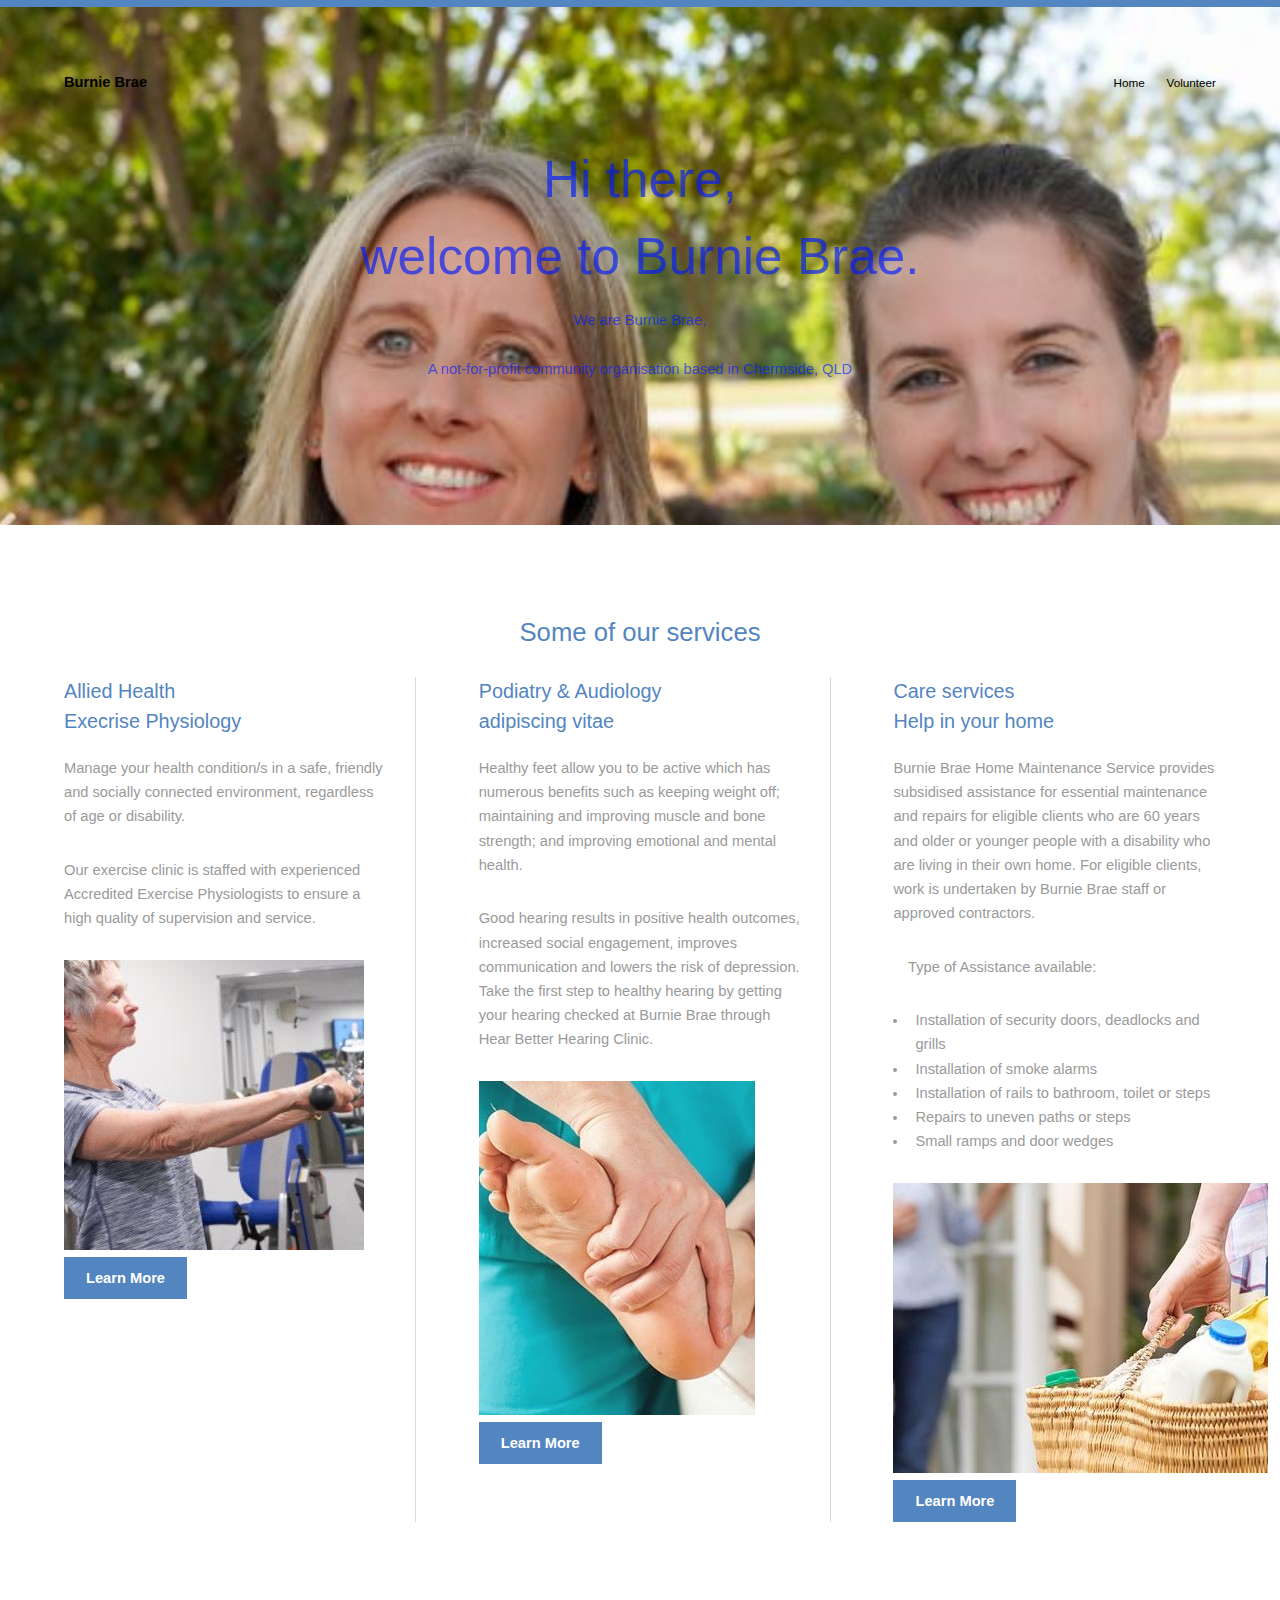
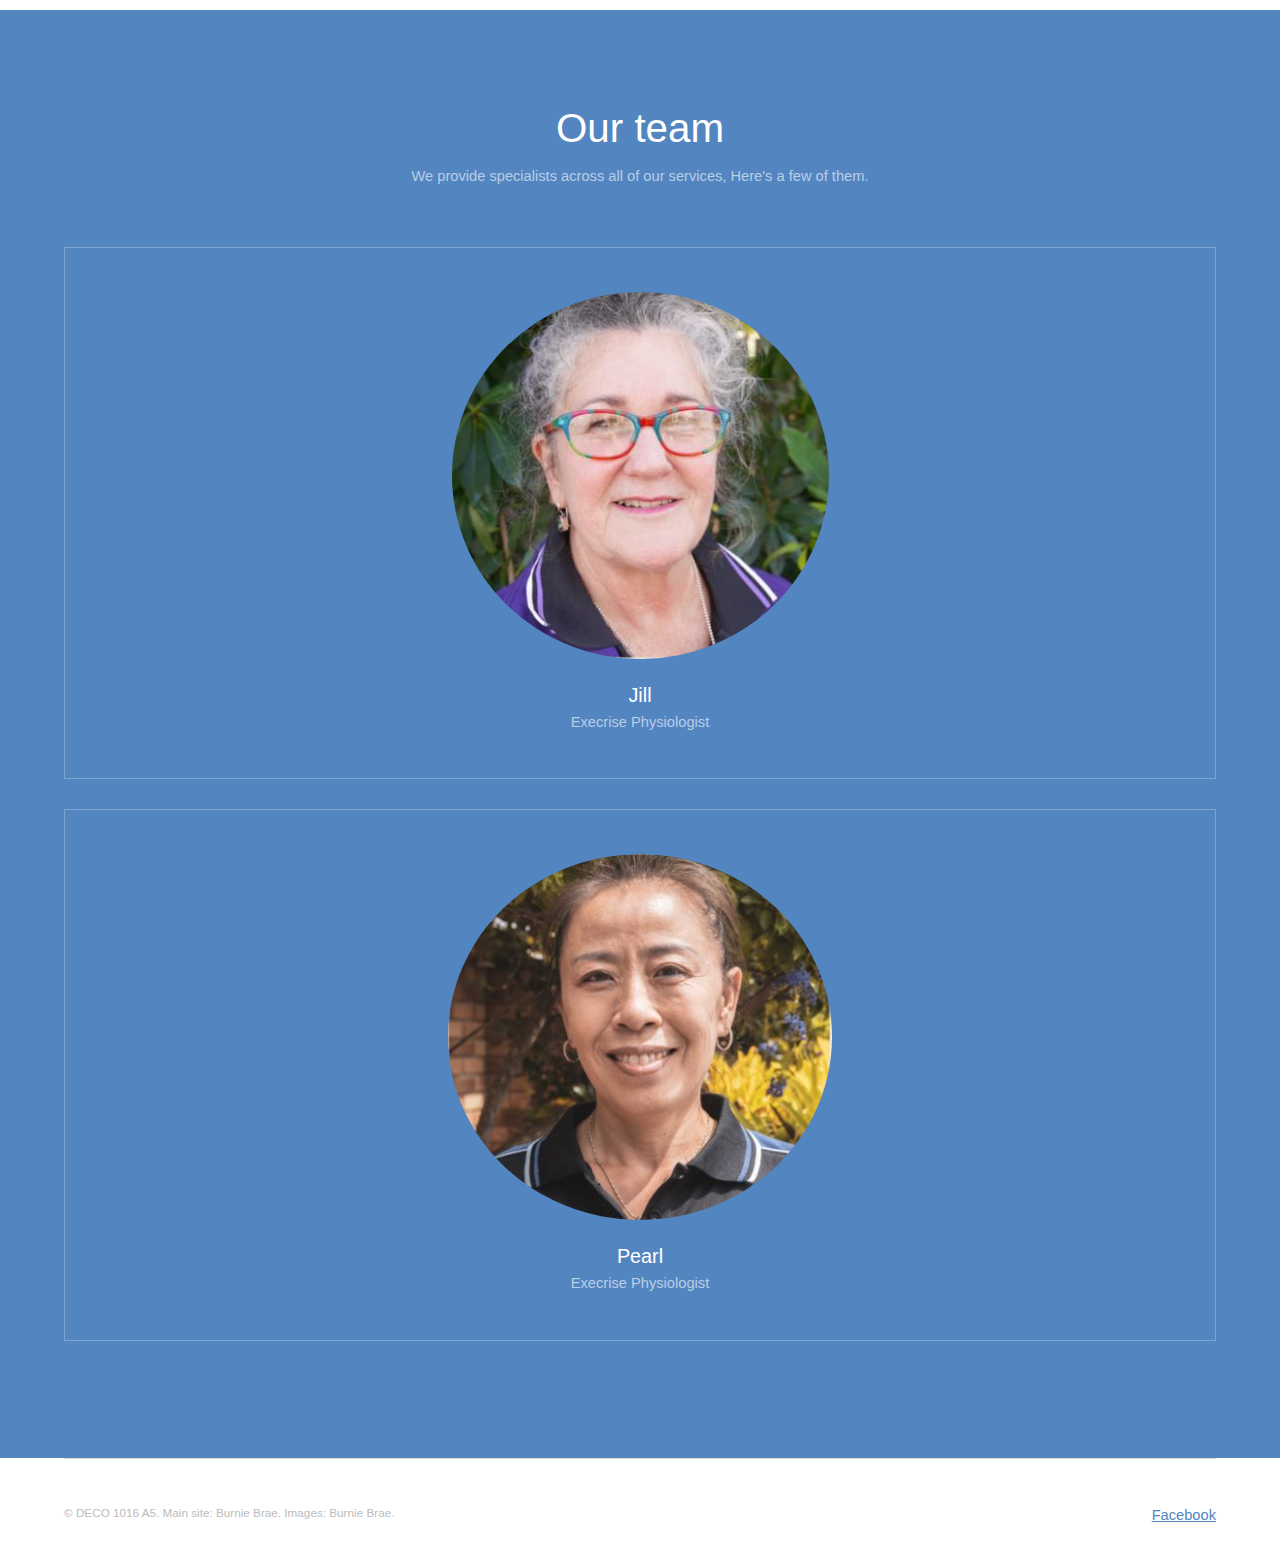
==== commit 594d6128: "relocated search bar location(from bottom to top)" ====
--- a/index.html
+++ b/index.html
@@ -112,19 +112,7 @@
 						</div>
 					</div>
 				</div>
-			</section>
-
-      <p></p>
-      <form method="post" action="#">
-					<div class="row uniform">
-							<div class="9u 12u$(small)">
-								<input type="text" name="query" id="query" value="" placeholder="Something we didn't cover? give it a search here" />
-							</div>
-							<div class="3u$ 12u$(small)">
-									<input type="submit" value="Search" class="fit" />
-							</div>
-					</div>
-			</form>
+			</section>
 
 	
 		<!-- Footer -->
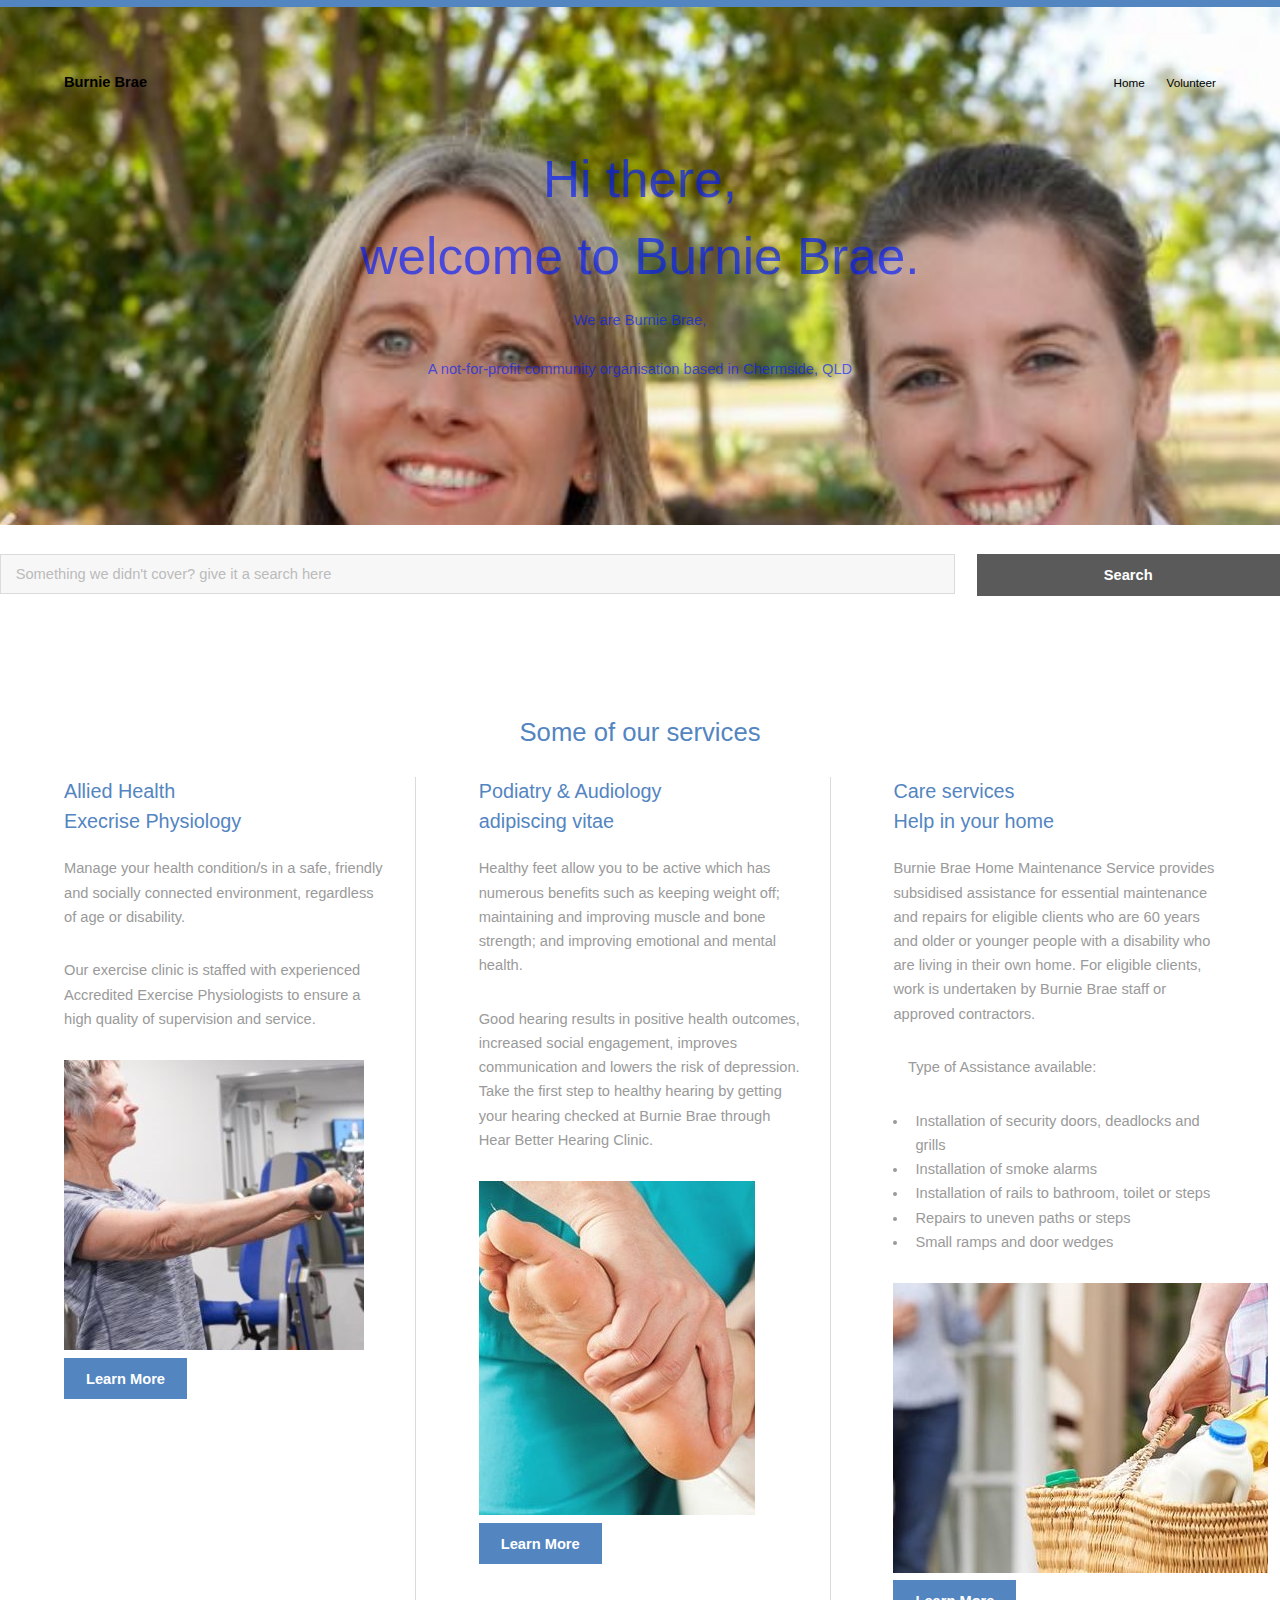
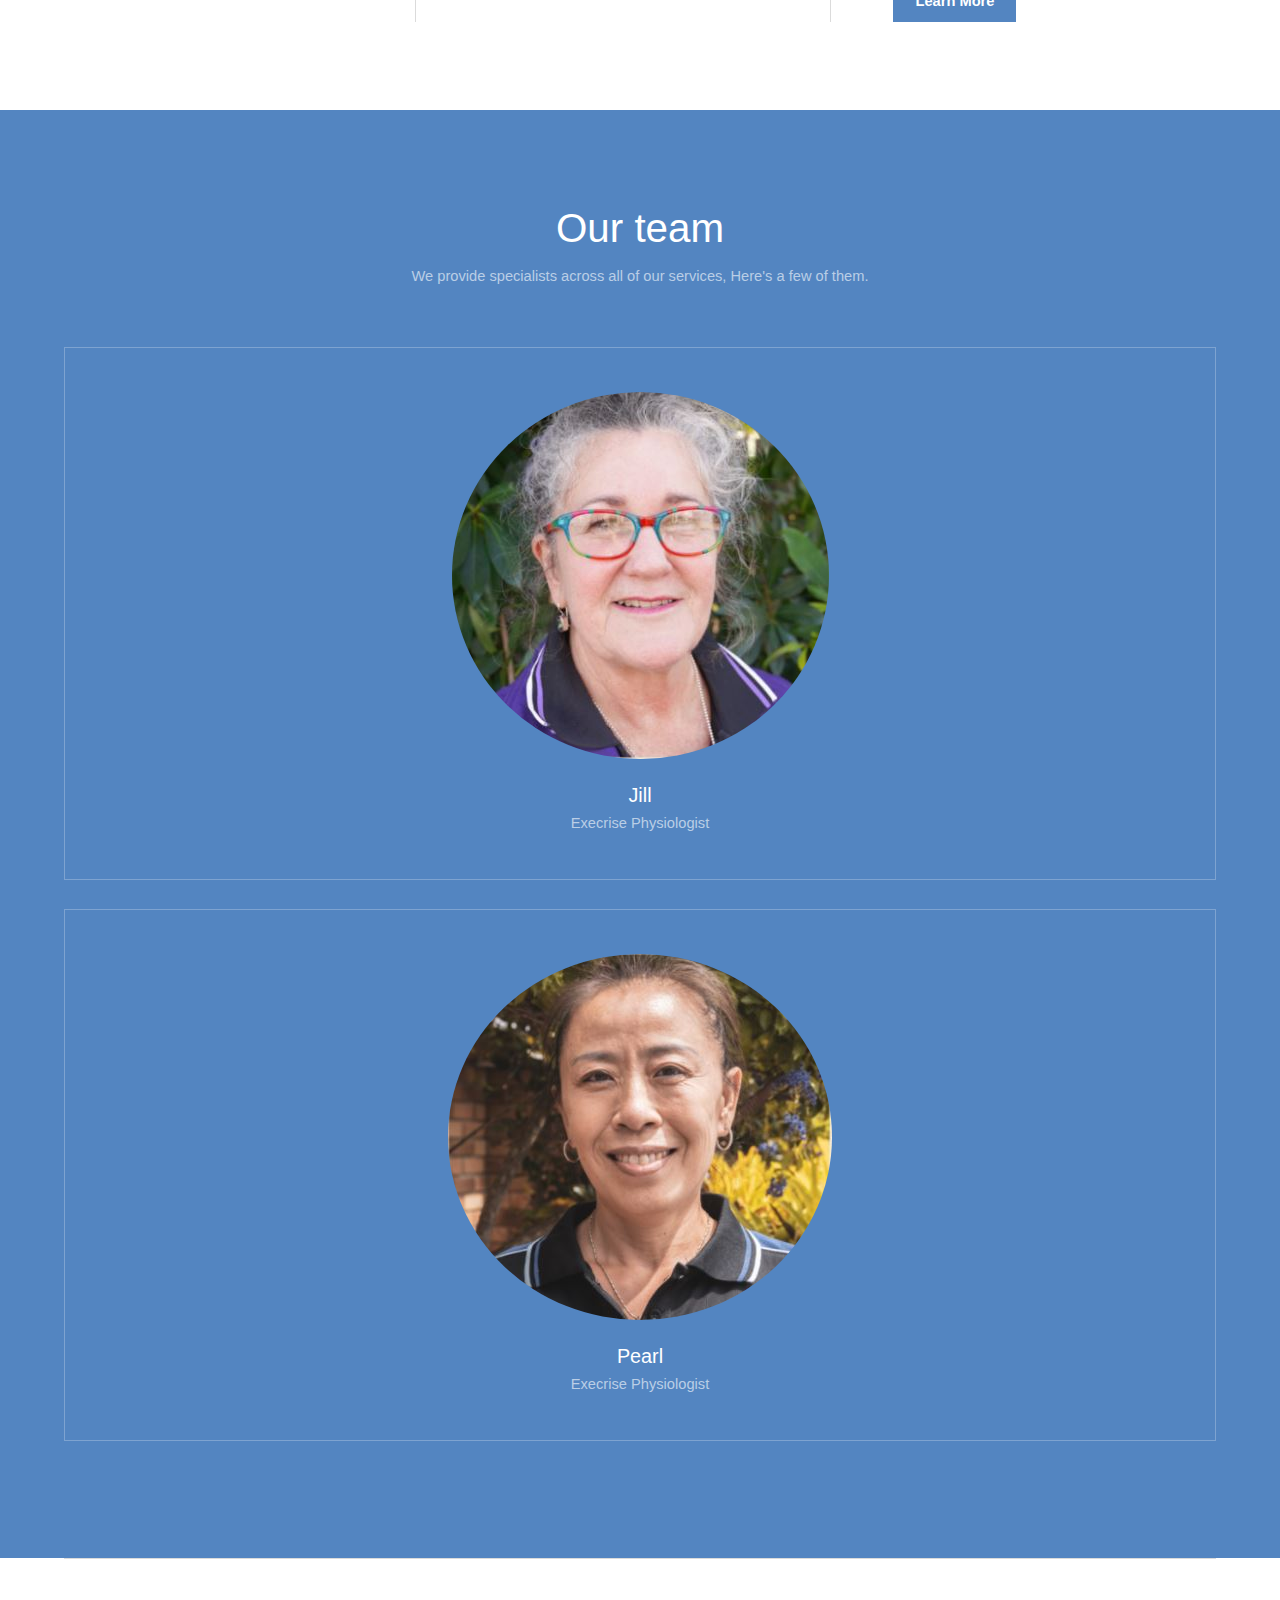
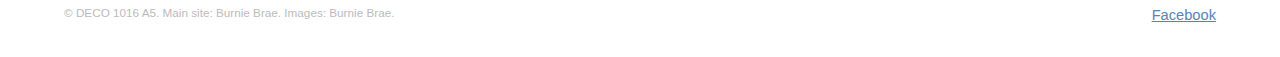
==== commit e617fc68: "Moved search bar to top" ====
--- a/index.html
+++ b/index.html
@@ -32,7 +32,17 @@
 			</section>
 
 		<!-- One -->
-   
+      <p></p>
+      <form method="post" action="#">
+					<div class="row uniform">
+							<div class="9u 12u$(small)">
+								<input type="text" name="query" id="query" value="" placeholder="Something we didn't cover? give it a search here" />
+							</div>
+							<div class="3u$ 12u$(small)">
+									<input type="submit" value="Search" class="fit" />
+							</div>
+					</div>
+			</form>
 			<section id="one" class="wrapper">
       <h2 style="text-align:center">Some of our services</h2>    
         
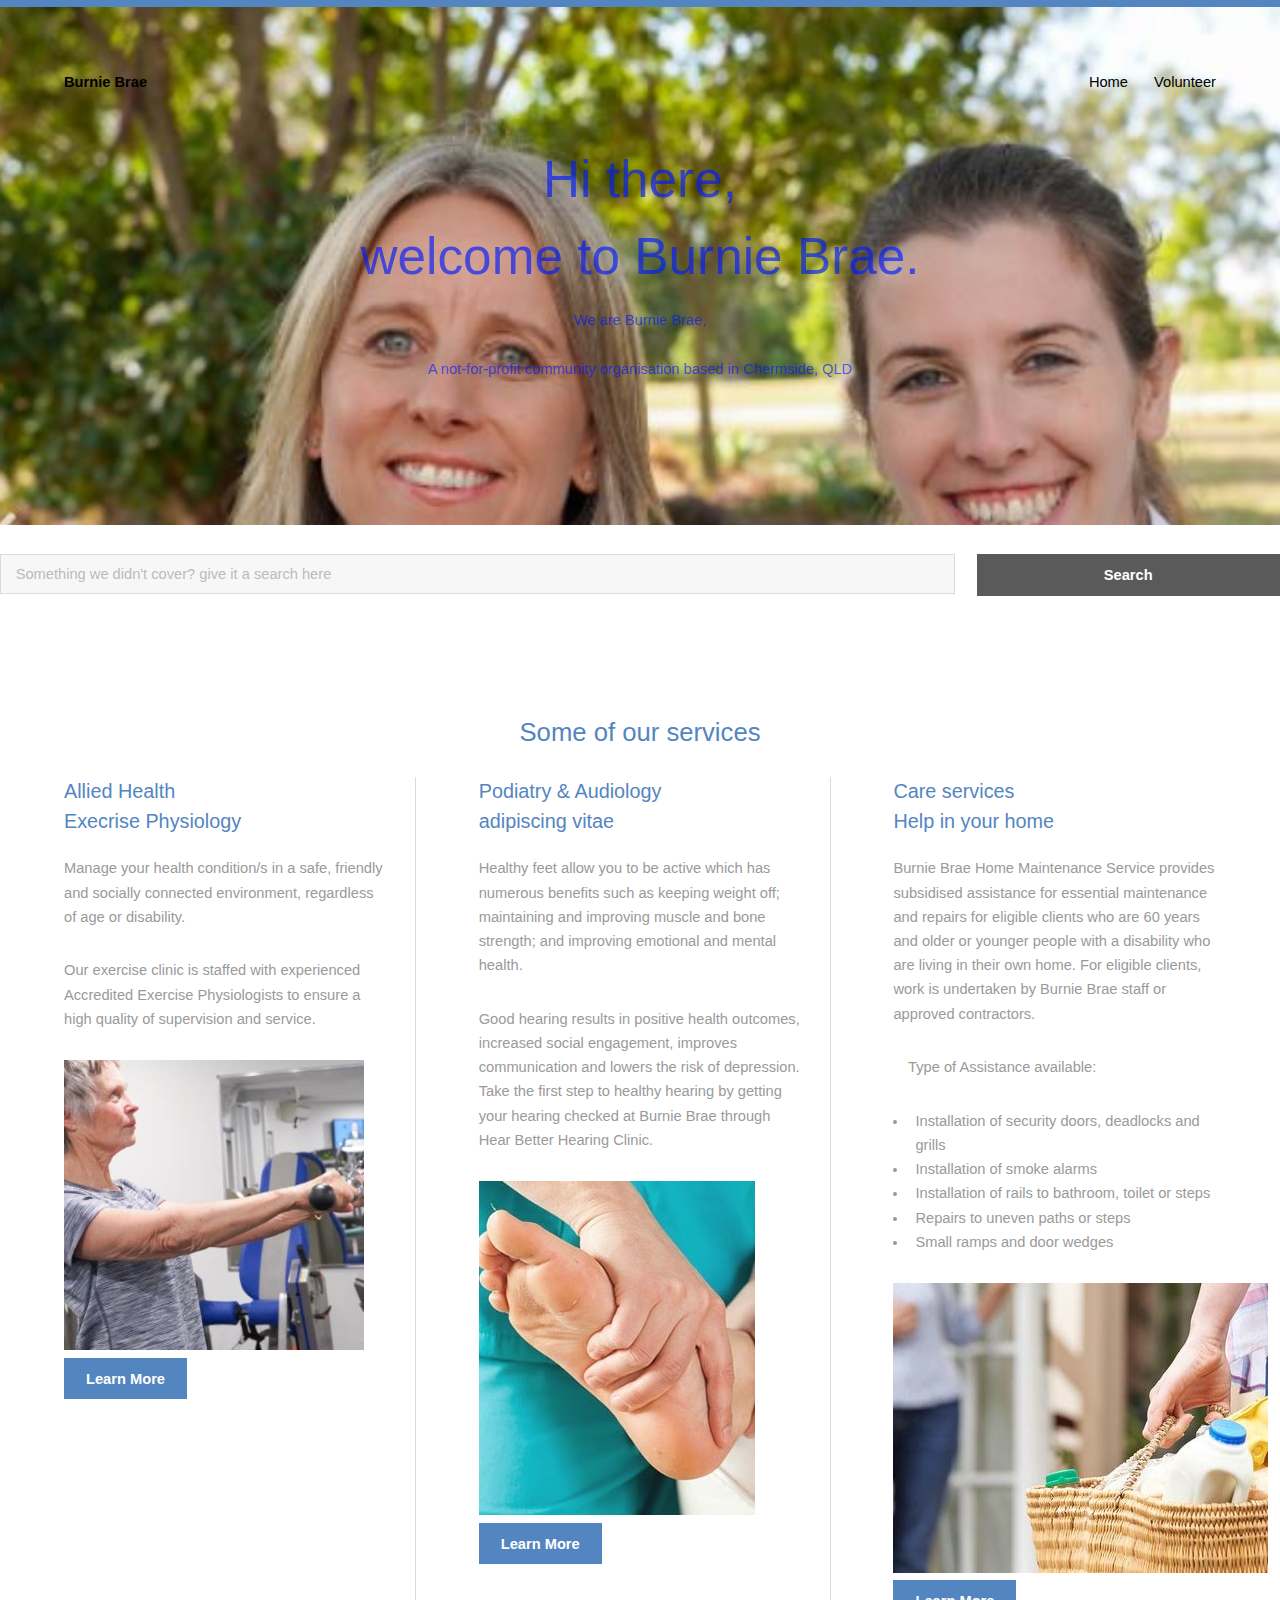
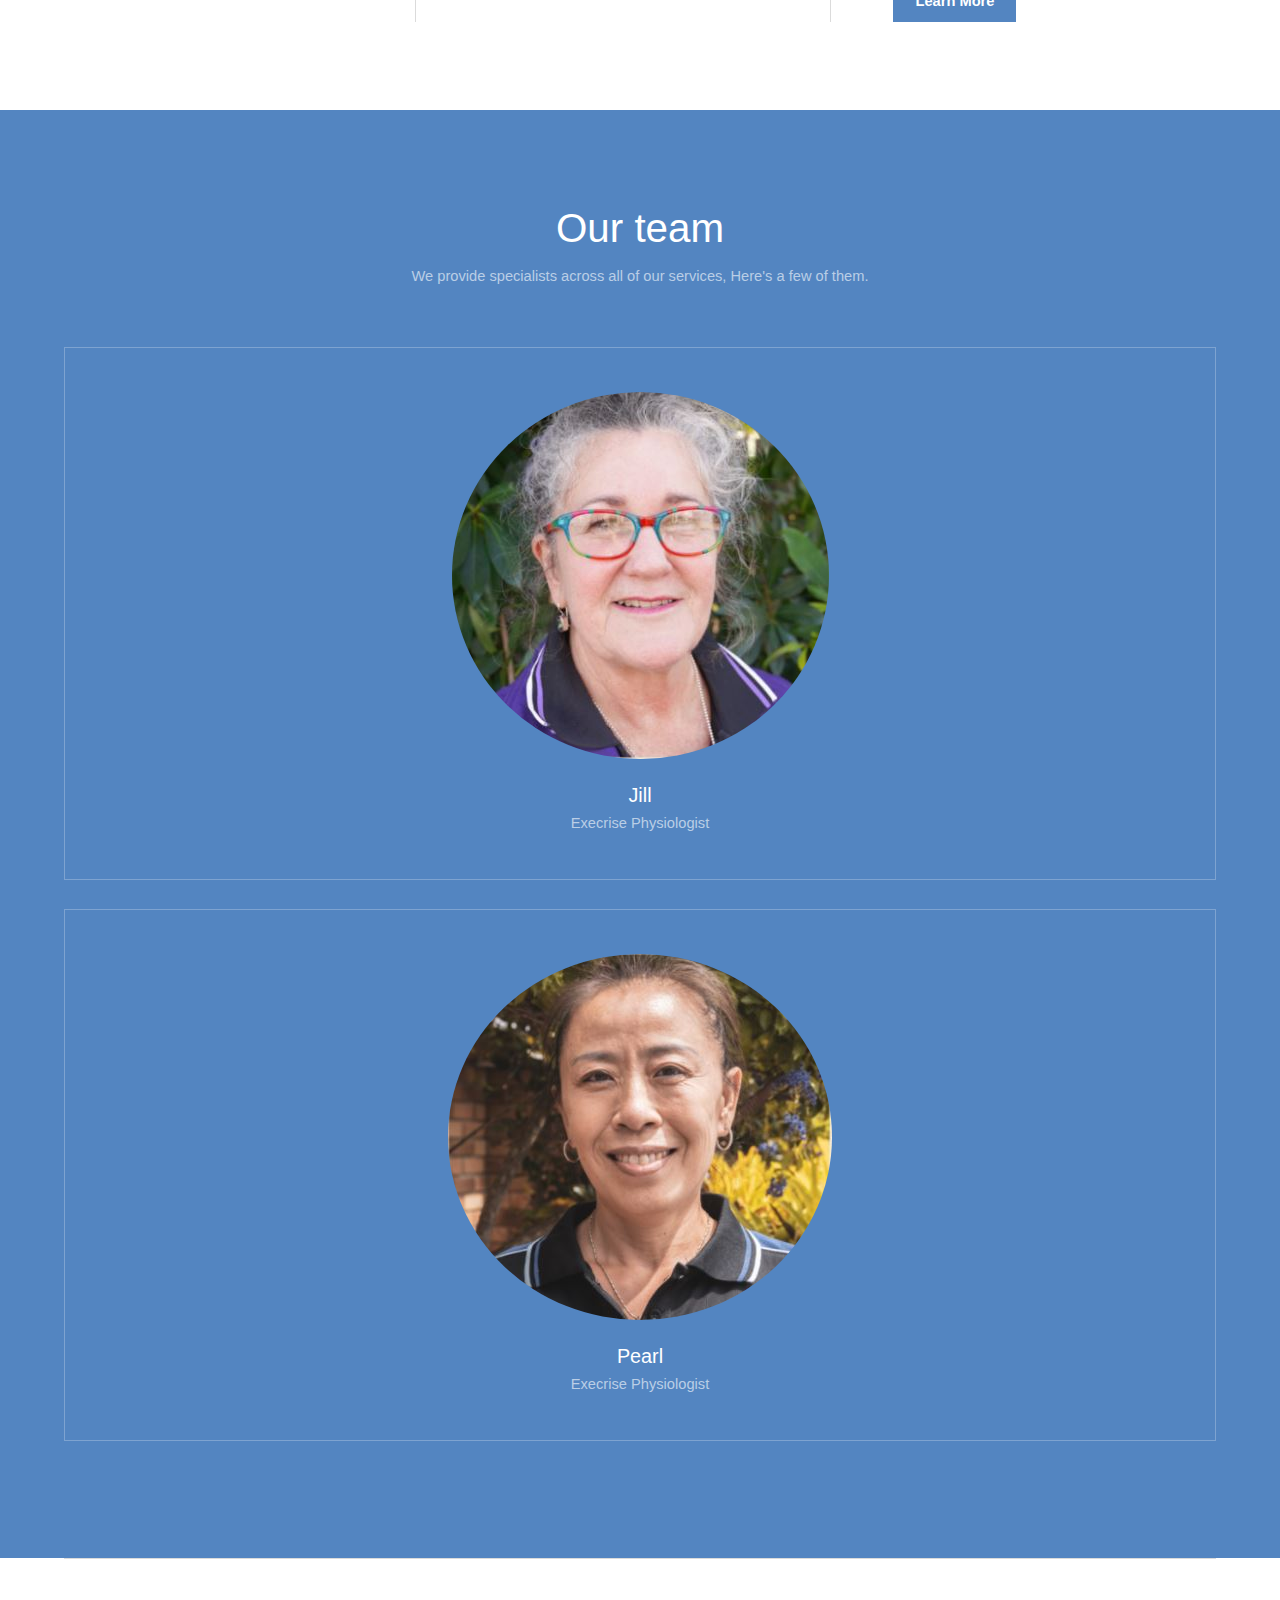
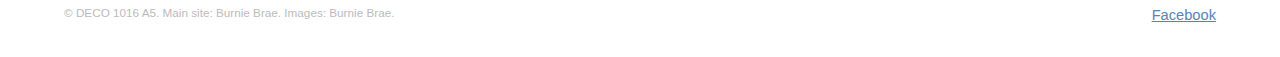
==== commit 2e33bc09: "changed related reference name in index page to avoid error (cant find page etc)" ====
--- a/index.html
+++ b/index.html
@@ -18,7 +18,7 @@
 					<a href="index.html" class="logo">Burnie Brae</a>
 					<nav id="nav">
 						<a href="index.html">Home</a>
-						<a href="elements.html">Volunteer</a>
+						<a href="volunteer.html">Volunteer</a>
 				</div>
 			</header>
 
--- a/main.css
+++ b/main.css
@@ -2755,7 +2755,7 @@
 			padding: 0 0.75em;
 			color: #000000;
 			text-decoration: none;
-			font-size: .8em;
+			font-size: 1em;
 		}
 
 			#header a:hover {
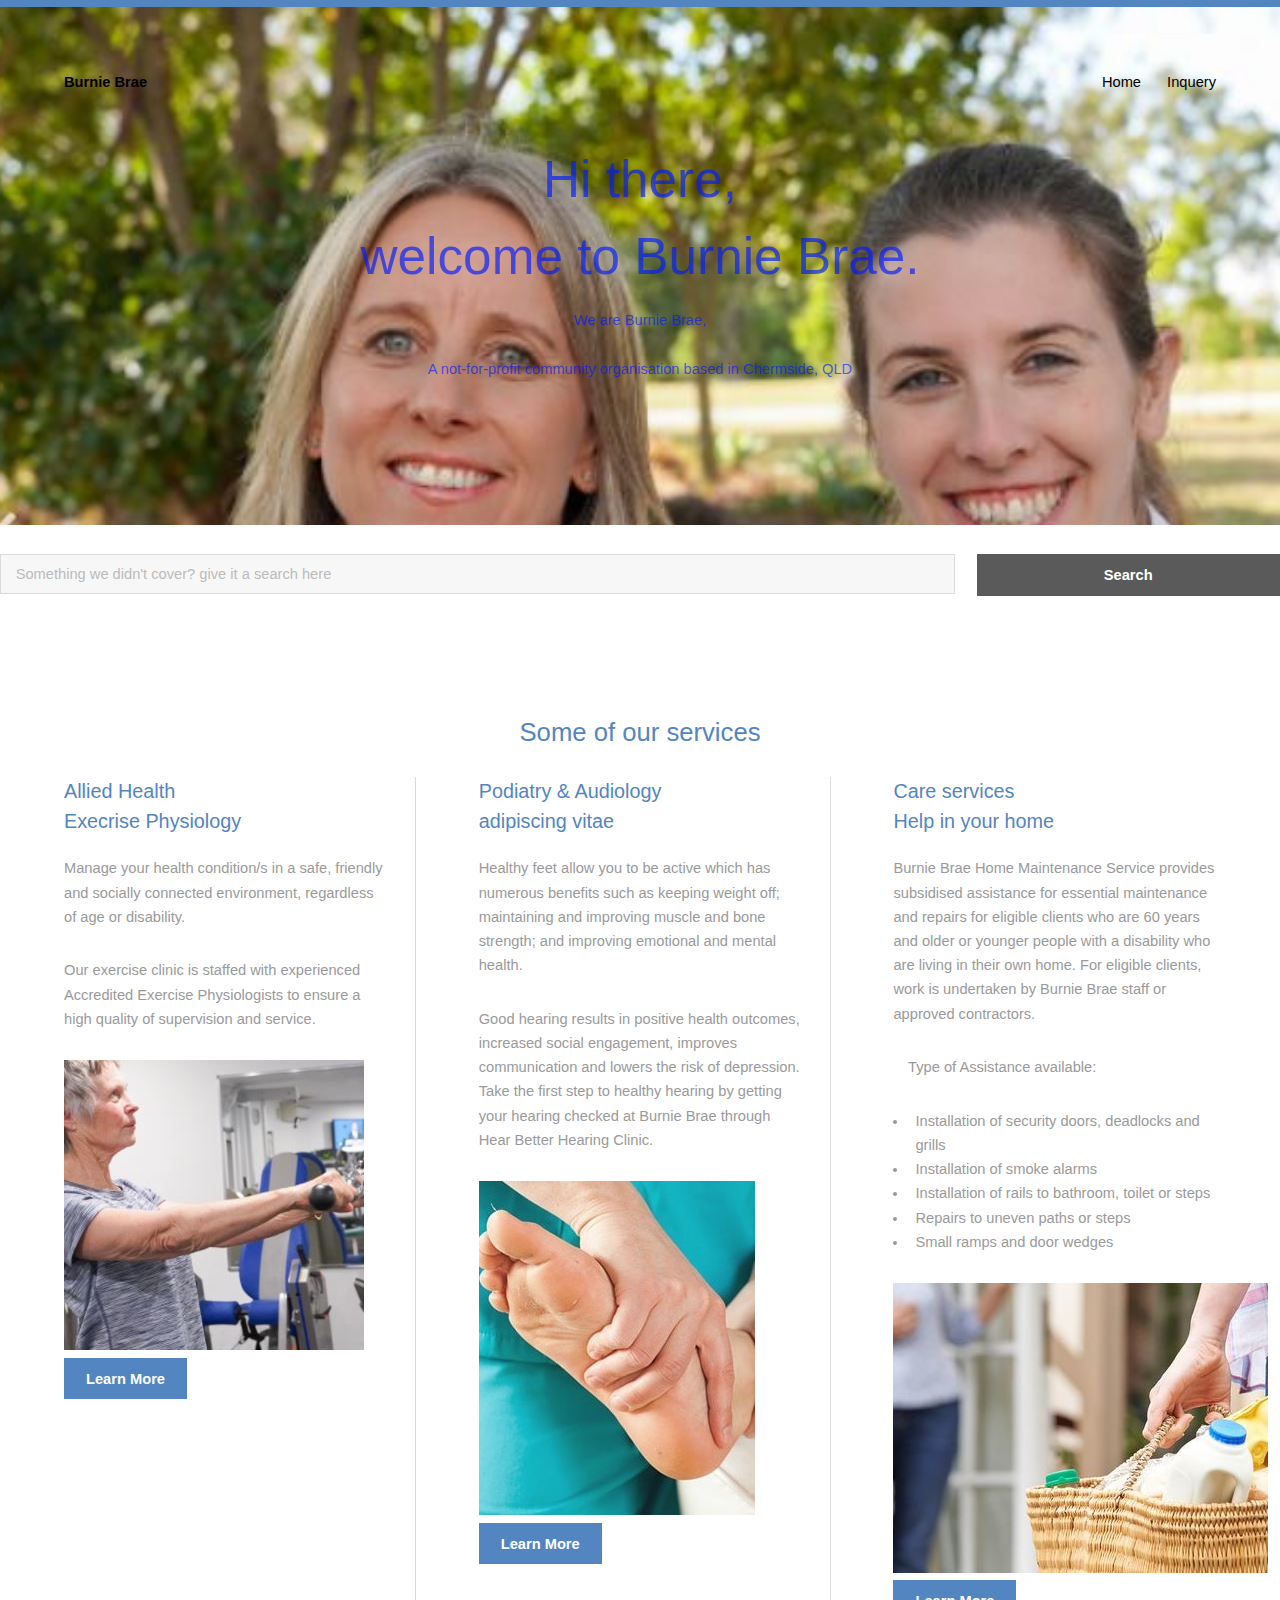
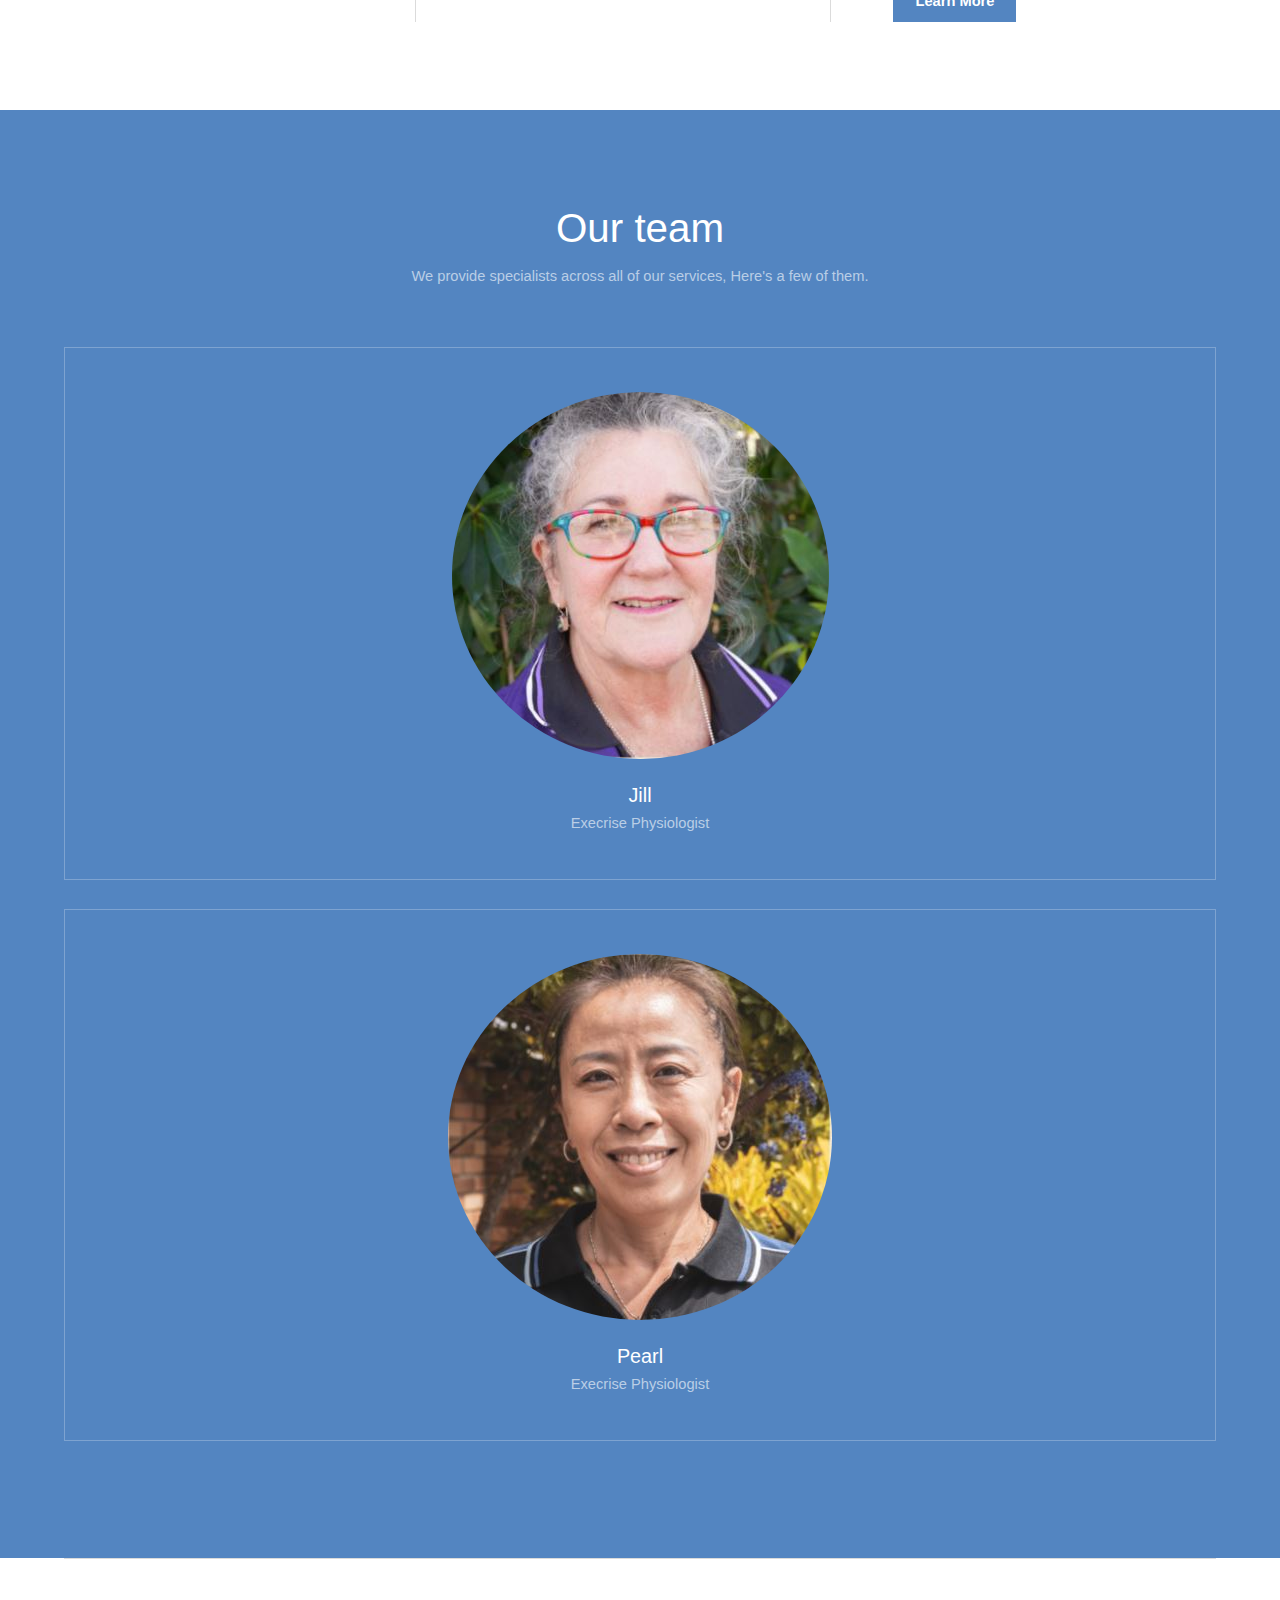
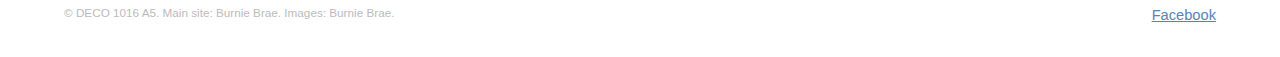
==== commit cdea8120: "changed the reference name to avoid errors" ====
--- a/index.html
+++ b/index.html
@@ -18,7 +18,7 @@
 					<a href="index.html" class="logo">Burnie Brae</a>
 					<nav id="nav">
 						<a href="index.html">Home</a>
-						<a href="volunteer.html">Volunteer</a>
+						<a href="inqury.html">Inquery</a>
 				</div>
 			</header>
 
